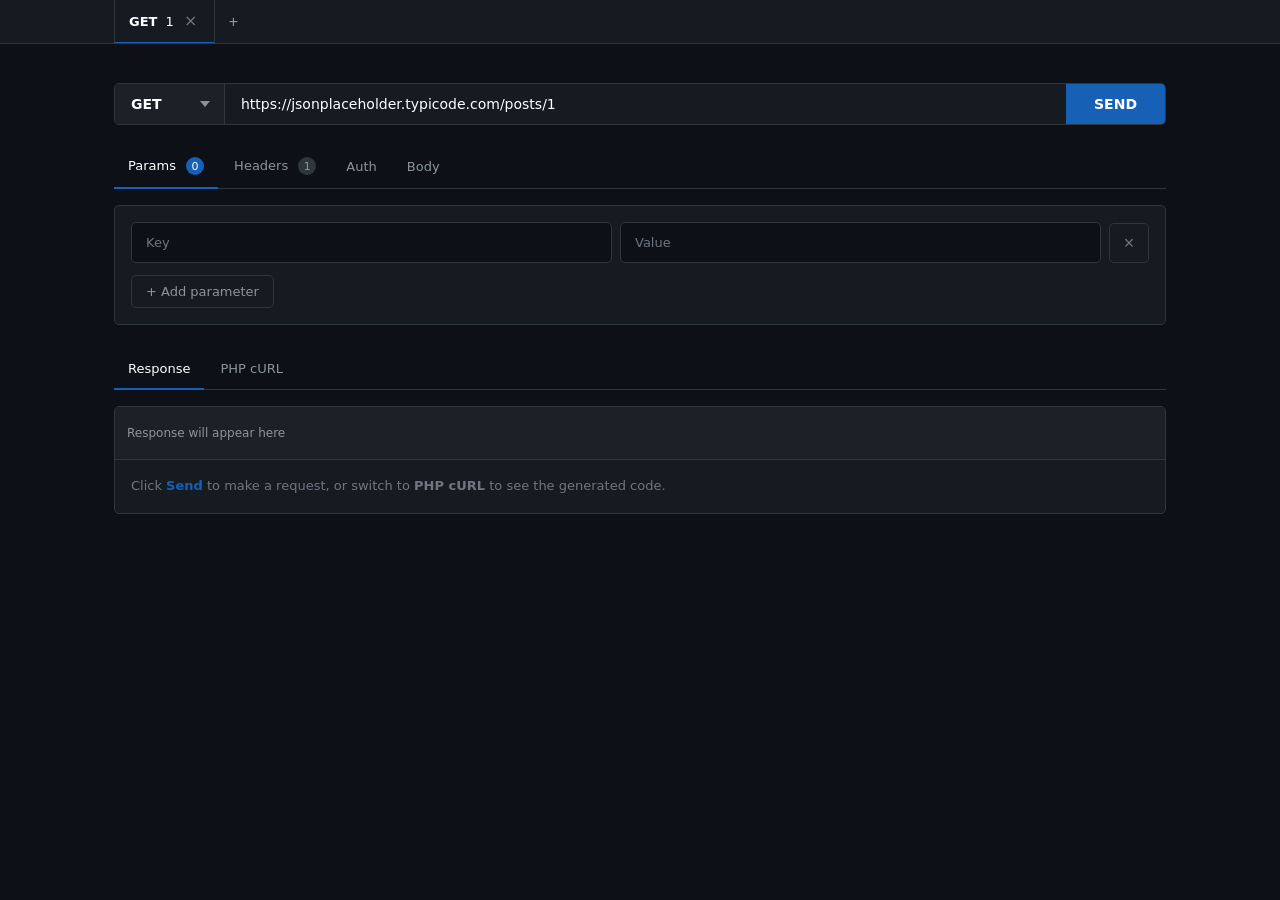
==== index.html @ b5cb9560 "Initial commit" ====
<!DOCTYPE html>
<html lang="en">
<head>
<meta charset="UTF-8" />
<meta name="viewport" content="width=device-width, initial-scale=1.0"/>
<title>REST Client</title>

<!-- PWA: manifest, theme color, favicon -->
<link rel="manifest" href="/manifest.json">
<meta name="theme-color" content="#161B22">
<link rel="icon" href="/icons/icon-192.png">

<style>
  :root {
    --bg: #0d1117;
    --bg-elev: #161b22;
    --bg-elev-2: #1c2128;
    --bg-input: #0d1117;
    --border: #30363d;
    --border-strong: #444c56;
    --text: #ffffff;
    --text-dim: #8b949e;
    --text-faint: #6e7681;
    --accent: #1660b5;
    --accent-hover: #1f7acc;
    --success: #3fb950;
    --success-bg: rgba(63, 185, 80, 0.15);
    --warning: #d29922;
    --warning-bg: rgba(210, 153, 34, 0.15);
    --danger: #f85149;
    --danger-bg: rgba(248, 81, 73, 0.15);
    --get: #3fb950;
    --post: #d29922;
    --put: #1660b5;
    --patch: #a371f7;
    --delete: #f85149;
    --radius: 5px;
    --radius-lg: 5px;
    --vpad: 12px; /* equal top & bottom padding */
    --mono: ui-monospace, "SF Mono", "Cascadia Mono", "Fira Code", Menlo, Consolas, monospace;
    --sans: -apple-system, BlinkMacSystemFont, "Segoe UI", system-ui, sans-serif;
  }

  * { box-sizing: border-box; }
  *:focus, *:focus-visible { outline: none !important; }
  button, input, select, textarea, a { -webkit-tap-highlight-color: transparent; }

  html, body {
    margin: 0;
    padding: 0;
    background: var(--bg);
    color: var(--text);
    font-family: var(--sans);
    font-size: 14px;
    line-height: 1.5;
    min-height: 100vh;
  }

  ::-webkit-scrollbar { width: 10px; height: 10px; }
  ::-webkit-scrollbar-track { background: var(--bg); }
  ::-webkit-scrollbar-thumb { background: var(--border); border-radius: var(--radius); }
  ::-webkit-scrollbar-thumb:hover { background: var(--border-strong); }

  /* Fullscreen tab strip wrapper */
  .req-tabs-bar {
    width: 100%;
    border-bottom: 1px solid var(--border);
    background: #161B22;
  }
  .req-tabs-inner {
    max-width: 1100px;
    margin: 0 auto;
    padding: 0 24px;
  }

  .app {
    max-width: 1100px;
    margin: 0 auto;
    padding: 24px;
  }

  /* Request tab strip */
  .req-tabs {
    display: flex;
    gap: 0;
    overflow-x: auto;
    overflow-y: hidden;
    scrollbar-width: none; /* Firefox: fully hide */
  }
  .req-tabs::-webkit-scrollbar {
    height: 0;
    background: transparent;
  }
  .req-tabs:hover::-webkit-scrollbar { height: 4px; }
  .req-tabs::-webkit-scrollbar-track { background: transparent; }
  .req-tabs::-webkit-scrollbar-thumb {
    background: var(--border);
    border-radius: var(--radius);
  }
  .req-tabs::-webkit-scrollbar-thumb:hover { background: var(--border-strong); }

  .rt-tab {
    display: inline-flex;
    align-items: center;
    gap: 8px;
    background: transparent;
    border: none;
    border-right: 1px solid var(--border);
    color: var(--text-dim);
    padding: var(--vpad) 14px; /* equal vertical padding */
    font-size: 14px;
    font-family: inherit;
    cursor: pointer;
    border-radius: 0;
    white-space: nowrap;
    max-width: 220px;
    flex: 0 0 auto;
    justify-content: center;
    border-bottom: 2px solid transparent;
    margin-bottom: -1px;
  }
  .rt-tab:hover { color: var(--text); background: var(--bg-elev); }
  .rt-tab.active {
    color: var(--text);
    background: var(--bg-elev);
    border-bottom-color: var(--accent);
  }
  .rt-tab.dragging { opacity: 0.4; }
  .rt-tab.drag-over { background: var(--bg-elev-2); }
  .rt-tab .rt-method { font-size: 13px; font-weight: 600; flex: 0 0 auto; color: var(--text); }
  .rt-tab .rt-title { flex: 1; overflow: hidden; text-overflow: ellipsis; text-align: left; font-size: 13px; }
  .rt-tab .rt-close {
    width: 18px; height: 18px; flex: 0 0 18px;
    display: inline-flex; align-items: center; justify-content: center;
    border-radius: var(--radius); color: var(--text-faint); font-size: 16px;
    background: transparent;
    font-family: var(--sans);
    line-height: 1;
    padding: 0;
    transform: none;
  }
  .rt-tab .rt-close:hover { background: var(--border); color: var(--text); }

  button[data-id="1"] {
    border-left: 1px solid var(--border);
   }

  .rt-new {
    background: #161b22; border: none;
    color: var(--text-dim);
    padding: var(--vpad) 14px; /* equal vertical padding */
    font-size: 16px; line-height: 1; cursor: pointer;
    border-radius: 0; flex: 0 0 auto; margin-bottom: -1px;
    position: sticky; right: 0; z-index: 2;
  }
  .rt-new:hover { color: var(--text); background: var(--bg-elev); }

  /* Request bar */
  .req-bar {
    display: flex;
    gap: 0;
    margin-top: 15px;
    margin-bottom: 20px;
    background: var(--bg-elev);
    border: 1px solid var(--border);
    border-radius: var(--radius-lg);
    overflow: hidden;
    align-items: center;
  }
  .req-bar select#method {
    border: none;
    border-right: 1px solid var(--border);
    background: var(--bg-elev-2);
    color: var(--text);
    padding: var(--vpad) 30px var(--vpad) 16px; /* top/right/bottom/left */
    font-size: 14px;
    font-weight: 600;
    font-family: var(--sans);
    cursor: pointer;
    outline: none;
    min-width: 110px;
    border-radius: 0;
    appearance: none;
    -webkit-appearance: none;
    background-image: url("data:image/svg+xml,%3Csvg xmlns='http://www.w3.org/2000/svg' width='10' height='6' viewBox='0 0 10 6'%3E%3Cpath fill='%238b949e' d='M5 6L0 0h10z'/%3E%3C/svg%3E");
    background-repeat: no-repeat;
    background-position: right 14px center;
  }
  .req-bar input#url {
    flex: 1; border: none; background: transparent; color: var(--text);
    padding: var(--vpad) 16px; font-size: 14px; font-family: var(--sans);
    outline: none; height: auto; /* remove fixed height to match padding */
  }
  .req-bar input#url::placeholder { color: var(--text-faint); }
  .req-bar button#send-btn {
    border: none; background: var(--accent); color: #ffffff;
    padding: var(--vpad) 28px; font-size: 14px; font-weight: 600;
    cursor: pointer; height: auto; /* remove fixed height */
    font-family: "Segoe UI", var(--sans);
    display: inline-flex; align-items: center; justify-content: center;
  }
  .req-bar button#send-btn:disabled {
    background: var(--border); color: var(--text-faint); cursor: not-allowed;
  }

  #method.m-GET { color: var(--get); }
  #method.m-POST { color: var(--post); }
  #method.m-PUT { color: var(--put); }
  #method.m-PATCH { color: var(--patch); }
  #method.m-DELETE { color: var(--delete); }

  .tabs {
    display: flex; gap: 2px;
    border-bottom: 1px solid var(--border);
    margin-bottom: 16px;
  }
  .tab {
    background: transparent; border: none; color: var(--text-dim);
    padding: var(--vpad) 14px; font-size: 13px; font-family: inherit;
    cursor: pointer; border-bottom: 2px solid transparent;
    margin-bottom: -1px; position: relative;
  }
  .tab:hover { color: var(--text); }
  .tab.active { color: var(--text); border-bottom-color: var(--accent); font-weight: 500; }
  .tab .badge {
    display: inline-flex; align-items: center; justify-content: center;
    background: var(--border); color: var(--text-dim);
    border-radius: 999px; min-width: 18px; height: 18px;
    padding: 0 5px; font-size: 11px; margin-left: 6px;
    font-weight: 500; box-sizing: border-box;
  }
  .tab.active .badge { background: var(--accent); color: #ffffff; }

  .panel {
    background: var(--bg-elev); border: 1px solid var(--border);
    border-radius: var(--radius-lg); padding: 16px;
  }
  .panel.hidden { display: none; }

  input[type="text"], input[type="password"], select, textarea {
    background: var(--bg-input); border: 1px solid var(--border);
    color: var(--text); padding: 12px 14px; border-radius: var(--radius);
    font-size: 13px; font-family: var(--sans); outline: none;
  }
  input[type="text"]::placeholder, textarea::placeholder { color: var(--text-faint); }

  textarea {
    font-family: var(--sans); font-size: 13px; line-height: 1.6;
    resize: vertical; width: 100%; min-height: 140px;
  }

  select {
    cursor: pointer; appearance: none; -webkit-appearance: none;
    background-image: url("data:image/svg+xml,%3Csvg xmlns='http://www.w3.org/2000/svg' width='10' height='6' viewBox='0 0 10 6'%3E%3Cpath fill='%238b949e' d='M5 6L0 0h10z'/%3E%3C/svg%3E");
    background-repeat: no-repeat; background-position: right 12px center;
    padding-right: 30px;
  }

  .kv-row { display: flex; gap: 8px; margin-bottom: 8px; align-items: center; }
  .kv-row input[type="text"] { flex: 1; font-family: var(--sans); font-size: 13px; }
  .kv-row .remove-btn {
    width: 40px; height: 40px; flex: 0 0 40px; padding: 0;
    background: transparent; border: 1px solid var(--border);
    color: var(--text-faint); border-radius: var(--radius);
    cursor: pointer; font-size: 18px; line-height: 1;
    display: flex; align-items: center; justify-content: center;
  }
  .kv-row .remove-btn:hover { background: var(--danger-bg); color: var(--danger); border-color: var(--danger); }

  .add-row {
    background: transparent; border: 1px solid var(--border);
    color: var(--text-dim); padding: 8px 14px; border-radius: var(--radius);
    font-size: 13px; cursor: pointer; margin-top: 4px; font-family: inherit;
  }

  .field-row { display: flex; gap: 12px; align-items: center; margin-bottom: 0px; }
  .field-row:last-child { margin-bottom: 0; }
  .field-row label { color: var(--text-dim); font-size: 13px; min-width: 80px; flex: 0 0 80px;  margin-bottom: 5px; }
  .field-row select, .field-row input { flex: 1; }

  .auth-fields { margin-top: 12px; }
  .auth-fields:empty { margin-top: 0; }
  .auth-fields input { width: 100%; margin-bottom: 8px; font-family: var(--sans); font-size: 13px; }
  .auth-fields input:last-child { margin-bottom: 0; }

  .output-section { margin-top: 24px; }

  .response-meta {
    display: none; gap: 16px; align-items: center;
    margin-bottom: 0; font-size: 12px; color: var(--text-dim);
    font-family: var(--sans); line-height: 1;
  }
  .response-meta.visible { display: flex; flex-wrap: wrap; }
  .status-pill {
    padding: 4px 10px; border-radius: var(--radius);
    font-weight: 600; font-size: 12px; font-family: var(--sans);
    line-height: 1; display: inline-flex; align-items: center;
  }
  .status-pill.ok { background: var(--success-bg); color: var(--success); }
  .status-pill.warn { background: var(--warning-bg); color: var(--warning); }
  .status-pill.err { background: var(--danger-bg); color: var(--danger); }
  .meta-item { display: inline-flex; gap: 6px; align-items: center; line-height: 1; }
  .meta-item strong { color: var(--text); font-weight: 500; }

  .output-pane {
    background: var(--bg-elev); border: 1px solid var(--border);
    border-radius: var(--radius-lg); overflow: hidden;
  }
  .output-pane.hidden { display: none; }
  .output-toolbar {
    display: flex; justify-content: space-between; align-items: center;
    padding: 0 12px; height: 53px;
    background: var(--bg-elev-2); border-bottom: 1px solid var(--border);
    font-size: 12px; color: var(--text-dim); font-family: var(--sans);
    box-sizing: border-box;
  }
  .copy-btn {
    background: transparent; border: 1px solid var(--border);
    color: var(--text-dim); padding: 4px 12px; border-radius: var(--radius);
    font-size: 12px; cursor: pointer; font-family: inherit;
  }
  .copy-btn:hover { border-color: var(--accent); color: var(--accent); }
  .copy-btn.copied { background: var(--success-bg); color: var(--success); border-color: var(--success); }

  pre.output {
    margin: 0; padding: 16px; font-family: var(--mono);
    font-size: 12.5px; line-height: 1.6;
    max-height: 480px; overflow: auto;
    white-space: pre-wrap; word-break: break-word; color: var(--text);
  }
  pre.output.code { white-space: pre; word-break: normal; }
  pre.output.empty {
    color: var(--text-faint);
    font-style: normal;
    font-family: var(--sans);
    font-size: 13px;
  }

  .tok-tag, .tok-kw { color: #ff7b72; }
  .tok-fn { color: #d2a8ff; }
  .tok-var { color: #ffa657; }
  .tok-str { color: #a5d6ff; }
  .tok-num, .tok-const { color: #79c0ff; }
  .tok-cmt { color: #8b949e; font-style: italic; }
  .tok-punct { color: #c9d1d9; }

  .j-key { color: #79c0ff; }
  .j-str { color: #a5d6ff; }
  .j-num, .j-bool { color: #ff7b72; }
  .j-null { color: #8b949e; }

  @media (max-width: 640px) {
    .app { padding: 16px; }
    .req-tabs-inner { padding: 0 16px; }
    .req-bar { flex-direction: column; }
    .req-bar select#method, .req-bar input#url, .req-bar button#send-btn {
      width: 100%; border-right: none; border-bottom: 1px solid var(--border);
      padding: calc(var(--vpad) - 2px) 16px;
      box-sizing: border-box;
    }
    .req-bar button#send-btn { border-bottom: none; }
    .field-row { flex-direction: column; align-items: stretch; gap: 6px; }
    .field-row label { flex: none; min-width: 0; }
  }
  #body-content,
  #body-form-list {
    margin-top: 12px;
  }
  @media(max-width: 768px) {
    .kv-row {
      display: flex;
      gap: 8px;
      margin-bottom: 8px;
      align-items: flex-end;
      row-direction: column;
      flex-direction: column;
      align-content: flex-end;
      justify-content: space-around;
      input {
        width: 100%;
      }
  }
  }

  /* fixed Install button style */
  #pwa-install-btn {
    position: fixed;
    right: 18px;
    bottom: 18px;
    z-index: 9999;
    background: var(--accent);
    color: #fff;
    border: none;
    padding: 10px 14px;
    border-radius: 8px;
    cursor: pointer;
    display: none;
    font-weight: 600;
    box-shadow: 0 6px 20px rgba(0,0,0,0.35);
  }
  #pwa-install-btn:hover { background: var(--accent-hover); }

  /* show a separator only when running as a PWA / standalone */
@media (display-mode: standalone), (display-mode: fullscreen), (display-mode: minimal-ui) {
  .req-tabs-bar {
    border-top: 1px solid var(--border);
    /* optional: slightly reduce top padding if you want the border to sit tighter */
    /* padding-top: 23px;  (24px original) */
  }
}

/* fallback for iOS standalone (set by JS below) */
body.is-standalone .req-tabs-bar {
  border-top: 1px solid var(--border);
}
</style>
</head>
<body>

<!-- Fullscreen tab strip -->
<div class="req-tabs-bar">
  <div class="req-tabs-inner">
    <div class="req-tabs" id="req-tab-strip">
      <button class="rt-new" id="rt-new" type="button" title="New tab">+</button>
    </div>
  </div>
</div>

<!-- PWA install button -->
<button id="pwa-install-btn" aria-hidden="true">Install</button>

<div class="app">

  <!-- Request bar -->
  <div class="req-bar">
    <select id="method" class="m-GET">
      <option value="GET">GET</option>
      <option value="POST">POST</option>
      <option value="PUT">PUT</option>
      <option value="PATCH">PATCH</option>
      <option value="DELETE">DELETE</option>
    </select>
    <input type="text" id="url" placeholder="https://api.example.com/endpoint" value="https://jsonplaceholder.typicode.com/posts/1" spellcheck="false" autocomplete="off" />
    <button id="send-btn">SEND</button>
  </div>

  <!-- Request tabs -->
  <div class="tabs" id="req-tabs">
    <button class="tab active" data-tab="params">Params <span class="badge" id="badge-params">0</span></button>
    <button class="tab" data-tab="headers">Headers <span class="badge" id="badge-headers">1</span></button>
    <button class="tab" data-tab="auth">Auth</button>
    <button class="tab" data-tab="body">Body</button>
  </div>

  <div class="panel" id="panel-params">
    <div id="params-list"></div>
    <button class="add-row" data-target="params">+ Add parameter</button>
  </div>

  <div class="panel hidden" id="panel-headers">
    <div id="headers-list"></div>
    <button class="add-row" data-target="headers">+ Add header</button>
  </div>

  <div class="panel hidden" id="panel-auth">
    <div class="field-row">
      <label>Type</label>
      <select id="auth-type">
        <option value="none">No auth</option>
        <option value="bearer">Bearer Token</option>
        <option value="basic">Basic Auth</option>
        <option value="apikey">API Key (Header)</option>
      </select>
    </div>
    <div class="auth-fields" id="auth-fields"></div>
  </div>

  <div class="panel hidden" id="panel-body">
    <div class="field-row">
      <label>Type</label>
      <select id="body-type">
        <option value="none">No body</option>
        <option value="json">JSON</option>
        <option value="form">x-www-form-urlencoded</option>
        <option value="raw">Raw text</option>
      </select>
    </div>
    <div id="body-form" style="display: none;">
      <div id="body-form-list"></div>
      <button class="add-row" data-target="body-form" type="button">+ Add field</button>
    </div>
    <textarea id="body-content" placeholder='{"key": "value"}' style="display: none;" spellcheck="false"></textarea>
  </div>

  <div class="output-section">
    <div class="tabs" id="out-tabs">
      <button class="tab active" data-out="response">Response</button>
      <button class="tab" data-out="code">PHP cURL</button>
    </div>

    <div class="output-pane" id="out-response">
      <div class="output-toolbar">
        <div class="response-meta" id="response-meta">
          <span class="status-pill" id="status-pill">—</span>
          <span class="meta-item">Time: <strong id="response-time">—</strong></span>
          <span class="meta-item">Size: <strong id="response-size">—</strong></span>
        </div>
        <span id="response-empty-label">Response will appear here</span>
      </div>
      <pre class="output empty" id="response-body">Click <strong style="color:var(--accent)">Send</strong> to make a request, or switch to <strong>PHP cURL</strong> to see the generated code.</pre>
    </div>

    <div class="output-pane hidden" id="out-code">
      <div class="output-toolbar">
        <span>Generated PHP cURL</span>
        <button class="copy-btn" id="copy-btn">Copy</button>
      </div>
      <pre class="output code" id="code-output"></pre>
    </div>
  </div>
</div>

<script>
(function() {
  const STORAGE_KEY = 'restclient_v1';
  const SAVE_DEBOUNCE_MS = 300;
  let saveTimer = null;

  const $ = (id) => document.getElementById(id);

  // --- persistence helpers ---
  function saveState() {
    try {
      const payload = {
        tabs: tabs.map(t => ({ id: t.id, state: t.state })),
        activeTabId: activeTabId,
        nextTabId: nextTabId,
        outTab: document.querySelector('#out-tabs .tab.active')?.dataset.out || 'response',
        savedAt: Date.now()
      };
      localStorage.setItem(STORAGE_KEY, JSON.stringify(payload));
    } catch (e) {
      console.warn('saveState failed', e);
    }
  }
  function scheduleSave() {
    clearTimeout(saveTimer);
    saveTimer = setTimeout(saveState, SAVE_DEBOUNCE_MS);
  }
  function loadState() {
    try {
      const raw = localStorage.getItem(STORAGE_KEY);
      if (!raw) return false;
      const p = JSON.parse(raw);
      if (!p || !Array.isArray(p.tabs) || p.tabs.length === 0) return false;
      tabs = p.tabs.map(t => ({ id: t.id, state: { ...makeDefaultState(), ...(t.state || {}) } }));
      if (p.nextTabId && Number.isFinite(p.nextTabId)) nextTabId = p.nextTabId;
      else nextTabId = (Math.max(...tabs.map(t => t.id)) || 0) + 1;
      activeTabId = p.activeTabId && tabs.some(t => t.id === p.activeTabId) ? p.activeTabId : tabs[0].id;
      renderTabStrip();
      const active = tabs.find(t => t.id === activeTabId);
      if (active) {
        loadFormFromState(active.state);
        renderResponse(active.state.response);
      }
      const out = p.outTab || 'response';
      document.querySelectorAll('#out-tabs .tab').forEach(b => b.classList.toggle('active', b.dataset.out === out));
      $('out-response').classList.toggle('hidden', out !== 'response');
      $('out-code').classList.toggle('hidden', out !== 'code');
      updateCode();
      return true;
    } catch (e) {
      console.warn('loadState failed', e);
      return false;
    }
  }

  // --- existing UI logic ---
  document.querySelectorAll('#req-tabs .tab').forEach(btn => {
    btn.addEventListener('click', () => {
      document.querySelectorAll('#req-tabs .tab').forEach(b => b.classList.remove('active'));
      document.querySelectorAll('#panel-params, #panel-headers, #panel-auth, #panel-body').forEach(p => p.classList.add('hidden'));
      btn.classList.add('active');
      $('panel-' + btn.dataset.tab).classList.remove('hidden');
      scheduleSave();
    });
  });

  document.querySelectorAll('#out-tabs .tab').forEach(btn => {
    btn.addEventListener('click', () => {
      document.querySelectorAll('#out-tabs .tab').forEach(b => b.classList.remove('active'));
      btn.classList.add('active');
      $('out-response').classList.toggle('hidden', btn.dataset.out !== 'response');
      $('out-code').classList.toggle('hidden', btn.dataset.out !== 'code');
      if (btn.dataset.out === 'code') updateCode();
      scheduleSave();
    });
  });

  const methodSel = $('method');
  function updateMethodColor() { methodSel.className = 'm-' + methodSel.value; }
  methodSel.addEventListener('change', () => { updateMethodColor(); updateCode(); scheduleSave(); });
  updateMethodColor();

  function escapeAttr(s) {
    return String(s).replace(/&/g, '&').replace(/"/g, '"').replace(/</g, '<');
  }

  function makeRow(target, key = '', value = '') {
    const row = document.createElement('div');
    row.className = 'kv-row';
    row.innerHTML = `
      <input type="text" placeholder="Key" value="${escapeAttr(key)}" autocomplete="off" spellcheck="false" />
      <input type="text" placeholder="Value" value="${escapeAttr(value)}" autocomplete="off" spellcheck="false" />
      <button class="remove-btn" title="Remove" type="button">×</button>
    `;
    row.querySelector('.remove-btn').addEventListener('click', () => {
      row.remove(); updateBadges(); updateCode(); scheduleSave();
    });
    row.querySelectorAll('input').forEach(i => i.addEventListener('input', () => {
      updateBadges(); updateCode(); scheduleSave();
    }));
    return row;
  }

  document.querySelectorAll('.add-row').forEach(btn => {
    btn.addEventListener('click', () => {
      const target = btn.dataset.target;
      $(target + '-list').appendChild(makeRow(target));
      updateBadges();
      updateCode();
      scheduleSave();
    });
  });

  function countFilled(target) {
    let n = 0;
    document.querySelectorAll(`#${target}-list .kv-row`).forEach(row => {
      if (row.querySelectorAll('input')[0].value.trim()) n++;
    });
    return n;
  }
  function updateBadges() {
    $('badge-params').textContent = countFilled('params');
    $('badge-headers').textContent = countFilled('headers');
  }

  function renderAuthFields() {
    const type = $('auth-type').value;
    const wrap = $('auth-fields');
    wrap.innerHTML = '';
    if (type === 'bearer') {
      wrap.innerHTML = `<input type="text" id="auth-token" placeholder="Token" autocomplete="off" spellcheck="false" />`;
    } else if (type === 'basic') {
      wrap.innerHTML = `
        <input type="text" id="auth-user" placeholder="Username" autocomplete="off" spellcheck="false" />
        <input type="password" id="auth-pass" placeholder="Password" autocomplete="off" />`;
    } else if (type === 'apikey') {
      wrap.innerHTML = `
        <input type="text" id="auth-key-name" placeholder="Header name (e.g. X-API-Key)" autocomplete="off" spellcheck="false" />
        <input type="text" id="auth-key-val" placeholder="Key value" autocomplete="off" spellcheck="false" />`;
    }
    wrap.querySelectorAll('input').forEach(i => {
      i.addEventListener('input', () => { updateCode(); scheduleSave(); });
    });
  }
  $('auth-type').addEventListener('change', () => { renderAuthFields(); updateCode(); scheduleSave(); });

  function renderBody() {
    const type = $('body-type').value;
    const ta = $('body-content');
    const formWrap = $('body-form');
    if (type === 'form') {
      ta.style.display = 'none'; formWrap.style.display = 'block';
      if (!$('body-form-list').children.length) $('body-form-list').appendChild(makeRow('body-form'));
    } else if (type === 'none') {
      ta.style.display = 'none'; formWrap.style.display = 'none';
    } else {
      ta.style.display = 'block'; formWrap.style.display = 'none';
      if (type === 'json') ta.placeholder = '{\n  "key": "value"\n}';
      else if (type === 'raw') ta.placeholder = 'Raw text body';
    }
    scheduleSave();
  }
  $('body-type').addEventListener('change', () => { renderBody(); updateCode(); });
  $('body-content').addEventListener('input', () => { updateCode(); scheduleSave(); });
  $('url').addEventListener('input', () => { updateCode(); scheduleSave(); });

  function collectKV(target) {
    const out = [];
    document.querySelectorAll(`#${target}-list .kv-row`).forEach(row => {
      const inputs = row.querySelectorAll('input');
      const k = inputs[0].value.trim();
      const v = inputs[1].value;
      if (k) out.push([k, v]);
    });
    return out;
  }

  function buildConfig() {
    const bodyType = $('body-type').value;
    let bodyContent = '';
    if (bodyType === 'form') {
      bodyContent = collectKV('body-form').map(([k, v]) => encodeURIComponent(k) + '=' + encodeURIComponent(v)).join('&');
    } else {
      bodyContent = $('body-content').value;
    }
    const cfg = {
      method: $('method').value,
      url: $('url').value.trim(),
      params: collectKV('params'),
      headers: collectKV('headers'),
      auth: { type: $('auth-type').value },
      body: { type: bodyType, content: bodyContent }
    };
    const t = cfg.auth.type;
    const at = $('auth-token'), au = $('auth-user'), ap = $('auth-pass'),
          akn = $('auth-key-name'), akv = $('auth-key-val');
    if (t === 'bearer') cfg.auth.token = at ? at.value : '';
    else if (t === 'basic') { cfg.auth.user = au ? au.value : ''; cfg.auth.pass = ap ? ap.value : ''; }
    else if (t === 'apikey') { cfg.auth.keyName = akn ? akn.value : ''; cfg.auth.keyVal = akv ? akv.value : ''; }
    return cfg;
  }

  function buildFinalUrl(cfg) {
    if (!cfg.url) return '';
    if (!cfg.params.length) return cfg.url;
    const qs = cfg.params.map(([k, v]) => encodeURIComponent(k) + '=' + encodeURIComponent(v)).join('&');
    return cfg.url + (cfg.url.includes('?') ? '&' : '?') + qs;
  }

  function effectiveHeaders(cfg) {
    const headers = cfg.headers.slice();
    if (cfg.auth.type === 'bearer' && cfg.auth.token) headers.push(['Authorization', 'Bearer ' + cfg.auth.token]);
    else if (cfg.auth.type === 'apikey' && cfg.auth.keyName) headers.push([cfg.auth.keyName, cfg.auth.keyVal]);
    const hasCT = headers.some(h => h[0].toLowerCase() === 'content-type');
    if (!hasCT && cfg.body.content) {
      if (cfg.body.type === 'json') headers.push(['Content-Type', 'application/json']);
      else if (cfg.body.type === 'form') headers.push(['Content-Type', 'application/x-www-form-urlencoded']);
    }
    return headers;
  }

  function phpEscape(s) { return String(s).replace(/\\/g, '\\\\').replace(/'/g, "\\'"); }

  function generatePHP(cfg) {
    const url = buildFinalUrl(cfg) || 'https://api.example.com/endpoint';
    const headers = effectiveHeaders(cfg);
    const lines = [];
    lines.push('$curl = curl_init();');
    lines.push('curl_setopt_array($curl, [');
    lines.push(`    CURLOPT_URL => '${phpEscape(url)}',`);
    lines.push('    CURLOPT_RETURNTRANSFER => true,');
    lines.push('    CURLOPT_TIMEOUT => 30,');
    if (cfg.method !== 'GET') lines.push(`    CURLOPT_CUSTOMREQUEST => '${cfg.method}',`);
    if (cfg.body.type !== 'none' && cfg.body.content) lines.push(`    CURLOPT_POSTFIELDS => '${phpEscape(cfg.body.content)}',`);
    if (headers.length) {
      lines.push('    CURLOPT_HTTPHEADER => [');
      headers.forEach(([k, v]) => lines.push(`        '${phpEscape(k)}: ${phpEscape(v)}',`));
      lines.push('    ],');
    }
    if (cfg.auth.type === 'basic' && cfg.auth.user) {
      lines.push(`    CURLOPT_USERPWD => '${phpEscape(cfg.auth.user)}:${phpEscape(cfg.auth.pass)}',`);
      lines.push('    CURLOPT_HTTPAUTH => CURLAUTH_BASIC,');
    }
    lines.push(']);');
    lines.push('$response = curl_exec($curl);');
    lines.push('$response = json_decode($response);');
    lines.push('curl_close($curl);');
    return lines.join('\n');
  }

  function escapeHtml(s) { return s.replace(/&/g, '&').replace(/</g, '<').replace(/>/g, '>'); }

  function highlightPHP(code) {
    const KEYWORDS = new Set(['if', 'else', 'echo', 'true', 'false', 'null', 'return', 'new']);
    let out = '', i = 0; const n = code.length;
    while (i < n) {
      const c = code[i];
      if (c === "'") {
        let j = i + 1;
        while (j < n) { if (code[j] === '\\' && j + 1 < n) { j += 2; continue; } if (code[j] === "'") { j++; break; } j++; }
        out += '<span class="tok-str">' + escapeHtml(code.slice(i, j)) + '</span>'; i = j; continue;
      }
      if (c === '"') {
        let j = i + 1;
        while (j < n) { if (code[j] === '\\' && j + 1 < n) { j += 2; continue; } if (code[j] === '"') { j++; break; } j++; }
        out += '<span class="tok-str">' + escapeHtml(code.slice(i, j)) + '</span>'; i = j; continue;
      }
      if (c === '$' && /[a-zA-Z_]/.test(code[i + 1] || '')) {
        let j = i + 1;
        while (j < n && /[a-zA-Z0-9_]/.test(code[j])) j++;
        out += '<span class="tok-var">' + escapeHtml(code.slice(i, j)) + '</span>'; i = j; continue;
      }
      if (/[a-zA-Z_]/.test(c)) {
        let j = i;
        while (j < n && /[a-zA-Z0-9_]/.test(code[j])) j++;
        const word = code.slice(i, j);
        let cls = null;
        if (KEYWORDS.has(word)) cls = 'tok-kw';
        else if (/^[A-Z][A-Z0-9_]+$/.test(word)) cls = 'tok-const';
        else { let k = j; while (k < n && code[k] === ' ') k++; if (code[k] === '(') cls = 'tok-fn'; }
        out += cls ? ('<span class="' + cls + '">' + escapeHtml(word) + '</span>') : escapeHtml(word);
        i = j; continue;
      }
      if (/[0-9]/.test(c)) {
        let j = i;
        while (j < n && /[0-9.]/.test(code[j])) j++;
        out += '<span class="tok-num">' + escapeHtml(code.slice(i, j)) + '</span>'; i = j; continue;
      }
      out += escapeHtml(c); i++;
    }
    return out;
  }

  function updateCode() {
    const code = generatePHP(buildConfig());
    $('code-output').innerHTML = highlightPHP(code);
    $('code-output').dataset.raw = code;
    refreshActiveTabLabel();
    scheduleSave();
  }

  let tabs = [];
  let activeTabId = null;
  let nextTabId = 1;

  function makeDefaultState() {
    return {
      method: 'GET', url: 'https://jsonplaceholder.typicode.com/posts/1',
      params: [], headers: [['Content-Type', 'application/json']],
      authType: 'none', authToken: '', authUser: '', authPass: '',
      authKeyName: '', authKeyVal: '',
      bodyType: 'none', bodyContent: '', bodyForm: [], response: null
    };
  }

  function serializeForm() {
    return {
      method: $('method').value, url: $('url').value,
      params: collectKV('params'), headers: collectKV('headers'),
      authType: $('auth-type').value,
      authToken: ($('auth-token') || {}).value || '',
      authUser: ($('auth-user') || {}).value || '',
      authPass: ($('auth-pass') || {}).value || '',
      authKeyName: ($('auth-key-name') || {}).value || '',
      authKeyVal: ($('auth-key-val') || {}).value || '',
      bodyType: $('body-type').value,
      bodyContent: $('body-content').value,
      bodyForm: collectKV('body-form')
    };
  }

  function loadFormFromState(s) {
    $('method').value = s.method; updateMethodColor();
    $('url').value = s.url;
    $('params-list').innerHTML = '';
    if (s.params && s.params.length) s.params.forEach(([k, v]) => $('params-list').appendChild(makeRow('params', k, v)));
    else $('params-list').appendChild(makeRow('params'));
    $('headers-list').innerHTML = '';
    if (s.headers && s.headers.length) s.headers.forEach(([k, v]) => $('headers-list').appendChild(makeRow('headers', k, v)));
    else $('headers-list').appendChild(makeRow('headers'));
    $('auth-type').value = s.authType; renderAuthFields();
    if (s.authType === 'bearer' && $('auth-token')) $('auth-token').value = s.authToken;
    else if (s.authType === 'basic') {
      if ($('auth-user')) $('auth-user').value = s.authUser;
      if ($('auth-pass')) $('auth-pass').value = s.authPass;
    } else if (s.authType === 'apikey') {
      if ($('auth-key-name')) $('auth-key-name').value = s.authKeyName;
      if ($('auth-key-val')) $('auth-key-val').value = s.authKeyVal;
    }
    $('body-type').value = s.bodyType;
    $('body-content').value = s.bodyContent;
    $('body-form-list').innerHTML = '';
    if (s.bodyForm && s.bodyForm.length) s.bodyForm.forEach(([k, v]) => $('body-form-list').appendChild(makeRow('body-form', k, v)));
    renderBody();
    updateBadges(); updateCode();
  }

  function tabLabel(state) {
    if (!state.url) return 'Untitled';
    try {
      const u = new URL(state.url);
      const path = u.pathname.split('/').filter(Boolean).pop() || u.hostname;
      return path;
    } catch (e) {
      const parts = state.url.split(/[/?#]/).filter(Boolean);
      return parts[parts.length - 1] || state.url.slice(0, 24) || 'Untitled';
    }
  }

  function renderTabStrip() {
    const strip = $('req-tab-strip');
    Array.from(strip.querySelectorAll('.rt-tab')).forEach(el => el.remove());
    const newBtn = $('rt-new');
    tabs.forEach(tab => {
      const btn = document.createElement('button');
      btn.className = 'rt-tab' + (tab.id === activeTabId ? ' active' : '');
      btn.dataset.id = tab.id;
      btn.type = 'button';
      btn.innerHTML = `
        <span class="rt-method m-${tab.state.method}">${tab.state.method}</span>
        <span class="rt-title"></span>
        <span class="rt-close" title="Close">×</span>
      `;
      btn.querySelector('.rt-title').textContent = tabLabel(tab.state);
      btn.draggable = true;
      btn.addEventListener('dragstart', (e) => {
        e.dataTransfer.effectAllowed = 'move';
        e.dataTransfer.setData('text/plain', String(tab.id));
        btn.classList.add('dragging');
      });
      btn.addEventListener('dragend', () => {
        btn.classList.remove('dragging');
        document.querySelectorAll('.rt-tab.drag-over').forEach(el => el.classList.remove('drag-over'));
        scheduleSave();
      });
      btn.addEventListener('dragover', (e) => {
        e.preventDefault();
        e.dataTransfer.dropEffect = 'move';
        btn.classList.add('drag-over');
      });
      btn.addEventListener('dragleave', () => btn.classList.remove('drag-over'));
      btn.addEventListener('drop', (e) => {
        e.preventDefault();
        btn.classList.remove('drag-over');
        const fromId = parseInt(e.dataTransfer.getData('text/plain'), 10);
        const toId = tab.id;
        if (fromId === toId) return;
        const fromIdx = tabs.findIndex(t => t.id === fromId);
        const toIdx = tabs.findIndex(t => t.id === toId);
        if (fromIdx === -1 || toIdx === -1) return;
        const [moved] = tabs.splice(fromIdx, 1);
        tabs.splice(toIdx, 0, moved);
        renderTabStrip();
        scheduleSave();
      });

      // Click handler: close when close target clicked, otherwise activate.
      btn.addEventListener('click', (e) => {
        const closeTarget = e.target.closest('.rt-close');
        if (closeTarget) {
          closeTab(tab.id);
          scheduleSave();
          return;
        }
        switchToTab(tab.id);
        scheduleSave();
      });

      strip.insertBefore(btn, newBtn);
    });
    scheduleSave();
  }

  function refreshActiveTabLabel() {
    const tab = tabs.find(t => t.id === activeTabId);
    if (!tab) return;
    tab.state.method = $('method').value;
    tab.state.url = $('url').value;
    const btn = document.querySelector(`.rt-tab[data-id="${tab.id}"]`);
    if (btn) {
      const m = btn.querySelector('.rt-method');
      m.className = 'rt-method m-' + tab.state.method;
      m.textContent = tab.state.method;
      btn.querySelector('.rt-title').textContent = tabLabel(tab.state);
    }
    scheduleSave();
  }

  function newTab(state) {
    if (activeTabId !== null) {
      const cur = tabs.find(t => t.id === activeTabId);
      if (cur) cur.state = { ...serializeForm(), response: cur.state.response };
    }
    const id = nextTabId++;
    tabs.push({ id, state: state || makeDefaultState() });
    activeTabId = id;
    const newState = tabs[tabs.length - 1].state;
    loadFormFromState(newState);
    renderResponse(newState.response);
    renderTabStrip();
    scheduleSave();
  }

  function switchToTab(id) {
    if (id === activeTabId) return;
    const cur = tabs.find(t => t.id === activeTabId);
    if (cur) cur.state = { ...serializeForm(), response: cur.state.response };
    const next = tabs.find(t => t.id === id);
    if (!next) return;
    activeTabId = id;
    loadFormFromState(next.state);
    renderResponse(next.state.response);
    renderTabStrip();
    scheduleSave();
  }

  function closeTab(id) {
    const idx = tabs.findIndex(t => t.id === id);
    if (idx === -1) return;
    tabs.splice(idx, 1);
    if (activeTabId === id) {
      if (tabs.length === 0) { newTab(); return; }
      const newActive = tabs[Math.max(0, idx - 1)];
      activeTabId = newActive.id;
      loadFormFromState(newActive.state);
      renderResponse(newActive.state.response);
    }
    renderTabStrip();
    scheduleSave();
  }

  $('rt-new').addEventListener('click', () => { newTab(); });

  // Convert vertical wheel scroll to horizontal scroll on the tab strip
  $('req-tab-strip').addEventListener('wheel', (e) => {
    if (e.deltaY === 0) return;
    e.preventDefault();
    $('req-tab-strip').scrollLeft += e.deltaY;
  }, { passive: false });

  // initialize tabs from storage (if available), otherwise create default
  (function initTabs() {
    const ok = loadState();
    if (!ok) {
      // no saved state — create a default tab
      tabs = [];
      activeTabId = null;
      nextTabId = 1;
      newTab();
    }
  })();

  $('copy-btn').addEventListener('click', () => {
    const text = $('code-output').dataset.raw || $('code-output').textContent;
    navigator.clipboard.writeText(text).then(() => {
      const btn = $('copy-btn');
      btn.textContent = '✓ Copied'; btn.classList.add('copied');
      setTimeout(() => { btn.textContent = 'Copy'; btn.classList.remove('copied'); }, 1500);
    });
  });

  function highlightJSON(json) {
    json = json.replace(/&/g, '&').replace(/</g, '<').replace(/>/g, '>');
    return json.replace(
      /("(\\u[a-fA-F0-9]{4}|\\[^u]|[^\\"])*"(\s*:)?|\b(true|false|null)\b|-?\d+(?:\.\d*)?(?:[eE][+\-]?\d+)?)/g,
      (match) => {
        let cls = 'j-num';
        if (/^"/.test(match)) cls = /:$/.test(match) ? 'j-key' : 'j-str';
        else if (/true|false/.test(match)) cls = 'j-bool';
        else if (/null/.test(match)) cls = 'j-null';
        return '<span class="' + cls + '">' + match + '</span>';
      }
    );
  }

  function renderResponse(r) {
    const meta = $('response-meta'); const bodyEl = $('response-body');
    const emptyLabel = $('response-empty-label'); const pill = $('status-pill');
    if (!r) {
      meta.classList.remove('visible');
      emptyLabel.style.display = 'inline';
      bodyEl.classList.add('empty'); bodyEl.style.color = '';
      bodyEl.innerHTML = 'Click <strong style="color:var(--accent)">Send</strong> to make a request, or switch to <strong>PHP cURL</strong> to see the generated code.';
      return;
    }
    if (r.isError) {
      meta.classList.remove('visible'); emptyLabel.style.display = 'none';
      bodyEl.classList.remove('empty'); bodyEl.style.color = 'var(--danger)';
      bodyEl.textContent = r.body; return;
    }
    pill.textContent = r.status + ' ' + (r.statusText || '');
    pill.className = 'status-pill';
    if (r.status >= 200 && r.status < 300) pill.classList.add('ok');
    else if (r.status >= 400) pill.classList.add('err');
    else pill.classList.add('warn');
    $('response-time').textContent = r.time + ' ms';
    $('response-size').textContent = r.size < 1024 ? r.size + ' B' : (r.size / 1024).toFixed(1) + ' KB';
    meta.classList.add('visible'); emptyLabel.style.display = 'none';
    bodyEl.classList.remove('empty'); bodyEl.style.color = '';
    if (r.isJson) bodyEl.innerHTML = highlightJSON(r.body);
    else bodyEl.textContent = r.body || '(empty body)';
    scheduleSave();
  }

  $('send-btn').addEventListener('click', async () => {
    const cfg = buildConfig();
    if (!cfg.url) { $('response-body').textContent = 'Please enter a URL.'; return; }
    const finalUrl = buildFinalUrl(cfg);
    const headers = {};
    effectiveHeaders(cfg).forEach(([k, v]) => headers[k] = v);
    if (cfg.auth.type === 'basic' && cfg.auth.user) {
      headers['Authorization'] = 'Basic ' + btoa(cfg.auth.user + ':' + cfg.auth.pass);
    }
    const init = { method: cfg.method, headers };
    if (cfg.method !== 'GET' && cfg.method !== 'HEAD' && cfg.body.type !== 'none' && cfg.body.content) {
      init.body = cfg.body.content;
    }
    document.querySelector('#out-tabs .tab[data-out="response"]').click();
    const bodyEl = $('response-body'); const meta = $('response-meta');
    const emptyLabel = $('response-empty-label'); const sendBtn = $('send-btn');
    const requestingTabId = activeTabId;
    sendBtn.disabled = true; sendBtn.textContent = 'Sending…';
    bodyEl.textContent = 'Sending request…'; bodyEl.classList.add('empty');
    bodyEl.style.color = ''; meta.classList.remove('visible');
    emptyLabel.style.display = 'inline';
    const start = performance.now();
    let responseData = null;
    try {
      const res = await fetch(finalUrl, init);
      const elapsed = Math.round(performance.now() - start);
      const text = await res.text();
      const sizeBytes = new Blob([text]).size;
      let isJson = false; let pretty = text;
      try { const parsed = JSON.parse(text); pretty = JSON.stringify(parsed, null, 2); isJson = true; } catch (e) {}
      responseData = { status: res.status, statusText: res.statusText || '', time: elapsed, size: sizeBytes, body: pretty, isJson, isError: false };
    } catch (err) {
      responseData = { isError: true, body: 'Request failed: ' + err.message + '\n\nNote: browser CORS may block requests that work fine from PHP. The generated PHP cURL code will work server-side regardless.' };
    } finally {
      sendBtn.disabled = false; sendBtn.textContent = 'Send';
    }
    const reqTab = tabs.find(t => t.id === requestingTabId);
    if (reqTab) reqTab.state.response = responseData;
    if (activeTabId === requestingTabId) renderResponse(responseData);
    scheduleSave();
  });

  $('url').addEventListener('keydown', (e) => {
    if (e.key === 'Enter') { e.preventDefault(); $('send-btn').click(); }
  });

  // --- tab state management on page unload / preserve ---
  window.addEventListener('beforeunload', saveState);

  // expose small helpers for debugging (optional)
  window.__restClient = {
    clearSaved() { localStorage.removeItem(STORAGE_KEY); console.log('saved state removed'); }
  };
})();
</script>

<!-- PWA: Service Worker registration + install prompt handling -->
<script>
  // Register the service worker
  if ('serviceWorker' in navigator) {
    navigator.serviceWorker.register('/sw.js').then(reg => {
      console.log('Service Worker registered:', reg);
    }).catch(err => {
      console.warn('Service Worker registration failed:', err);
    });
  }

  // Manage the installation prompt
  let deferredPrompt = null;
  const installBtn = document.getElementById('pwa-install-btn');

  window.addEventListener('beforeinstallprompt', (e) => {
    // Prevent automatic prompt
    e.preventDefault();
    deferredPrompt = e;
    // show custom install button
    installBtn.style.display = 'inline-flex';
    installBtn.setAttribute('aria-hidden', 'false');
  });

  installBtn.addEventListener('click', async () => {
    installBtn.style.display = 'none';
    if (!deferredPrompt) return;
    deferredPrompt.prompt();
    const choice = await deferredPrompt.userChoice;
    console.log('User install choice:', choice);
    deferredPrompt = null;
  });

  // Hide install button if app is already installed
  window.addEventListener('appinstalled', () => {
    console.log('PWA installed');
    installBtn.style.display = 'none';
  });

  // Optional: show a small helper when offline
  window.addEventListener('offline', () => {
    console.log('You are offline');
  });

  // detect standalone/installed mode and add body class for iOS fallback
(function markStandalone() {
  function update() {
    const isStandalone = window.matchMedia('(display-mode: standalone)').matches
                          || window.matchMedia('(display-mode: fullscreen)').matches
                          || window.navigator.standalone === true;
    if (isStandalone) document.body.classList.add('is-standalone');
    else document.body.classList.remove('is-standalone');
  }
  update();
  // listen for changes (some browsers fire change events)
  try {
    window.matchMedia('(display-mode: standalone)').addEventListener('change', update);
  } catch (e) {
    // older browsers
    window.matchMedia('(display-mode: standalone)').addListener(update);
  }
})();

</script>

</body>
</html>
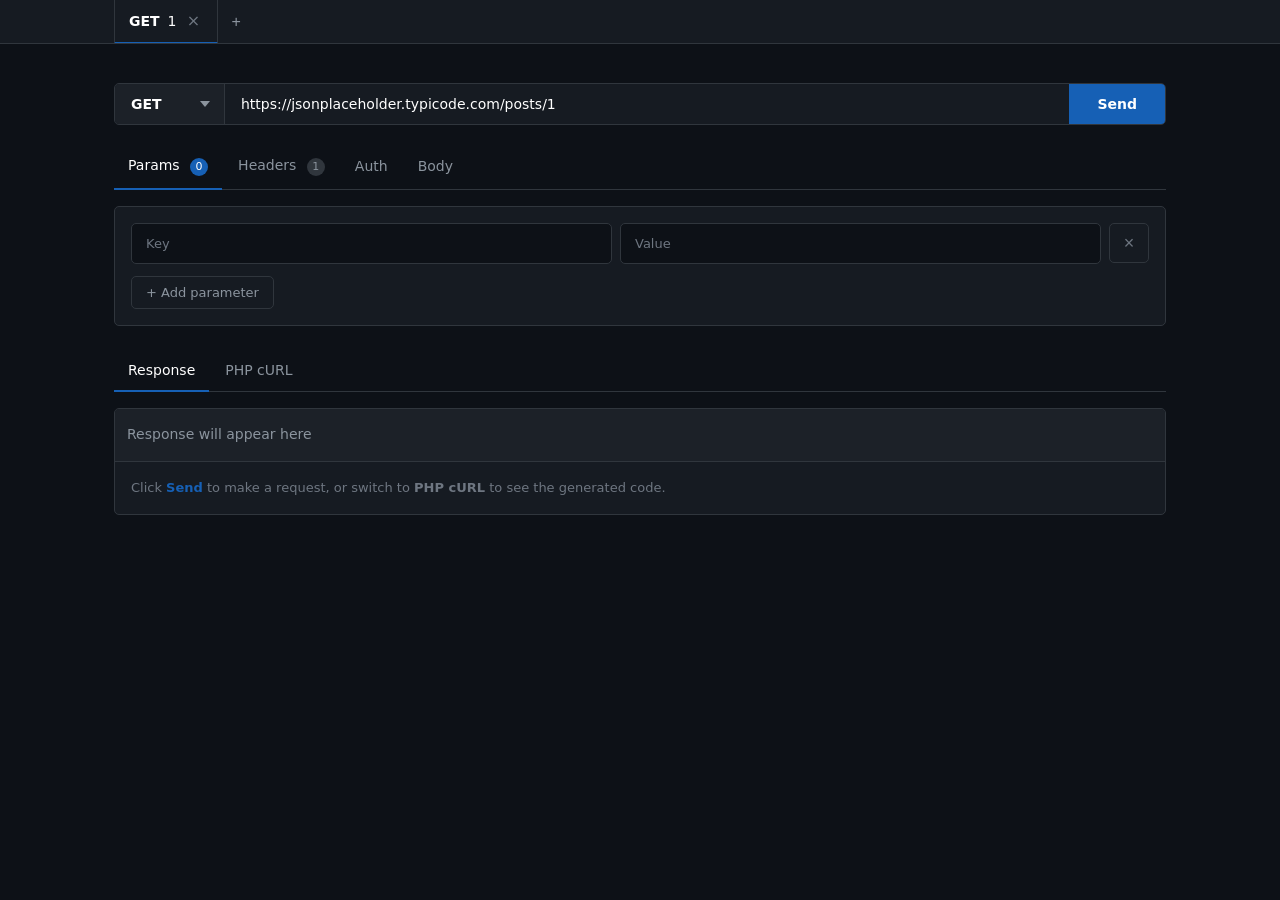
==== commit 2fac438d: "Corrected font sizes" ====
--- a/index.html
+++ b/index.html
@@ -127,8 +127,8 @@
   }
   .rt-tab.dragging { opacity: 0.4; }
   .rt-tab.drag-over { background: var(--bg-elev-2); }
-  .rt-tab .rt-method { font-size: 13px; font-weight: 600; flex: 0 0 auto; color: var(--text); }
-  .rt-tab .rt-title { flex: 1; overflow: hidden; text-overflow: ellipsis; text-align: left; font-size: 13px; }
+  .rt-tab .rt-method { font-size: 14px; font-weight: 600; flex: 0 0 auto; color: var(--text); }
+  .rt-tab .rt-title { flex: 1; overflow: hidden; text-overflow: ellipsis; text-align: left; font-size: 14px; }
   .rt-tab .rt-close {
     width: 18px; height: 18px; flex: 0 0 18px;
     display: inline-flex; align-items: center; justify-content: center;
@@ -216,7 +216,7 @@
   }
   .tab {
     background: transparent; border: none; color: var(--text-dim);
-    padding: var(--vpad) 14px; font-size: 13px; font-family: inherit;
+    padding: var(--vpad) 14px; font-size: 14px; font-family: inherit;
     cursor: pointer; border-bottom: 2px solid transparent;
     margin-bottom: -1px; position: relative;
   }
@@ -311,7 +311,7 @@
     display: flex; justify-content: space-between; align-items: center;
     padding: 0 12px; height: 53px;
     background: var(--bg-elev-2); border-bottom: 1px solid var(--border);
-    font-size: 12px; color: var(--text-dim); font-family: var(--sans);
+    font-size: 14px; color: var(--text-dim); font-family: var(--sans);
     box-sizing: border-box;
   }
   .copy-btn {
@@ -441,7 +441,7 @@
       <option value="DELETE">DELETE</option>
     </select>
     <input type="text" id="url" placeholder="https://api.example.com/endpoint" value="https://jsonplaceholder.typicode.com/posts/1" spellcheck="false" autocomplete="off" />
-    <button id="send-btn">SEND</button>
+    <button id="send-btn">Send</button>
   </div>
 
   <!-- Request tabs -->
@@ -507,7 +507,7 @@
         </div>
         <span id="response-empty-label">Response will appear here</span>
       </div>
-      <pre class="output empty" id="response-body">Click <strong style="color:var(--accent)">Send</strong> to make a request, or switch to <strong>PHP cURL</strong> to see the generated code.</pre>
+      <pre class="output empty" id="response-body">Click <strong style="color:white;">Send</strong> to make a request, or switch to <strong>PHP cURL</strong> to see the generated code.</pre>
     </div>
 
     <div class="output-pane hidden" id="out-code">
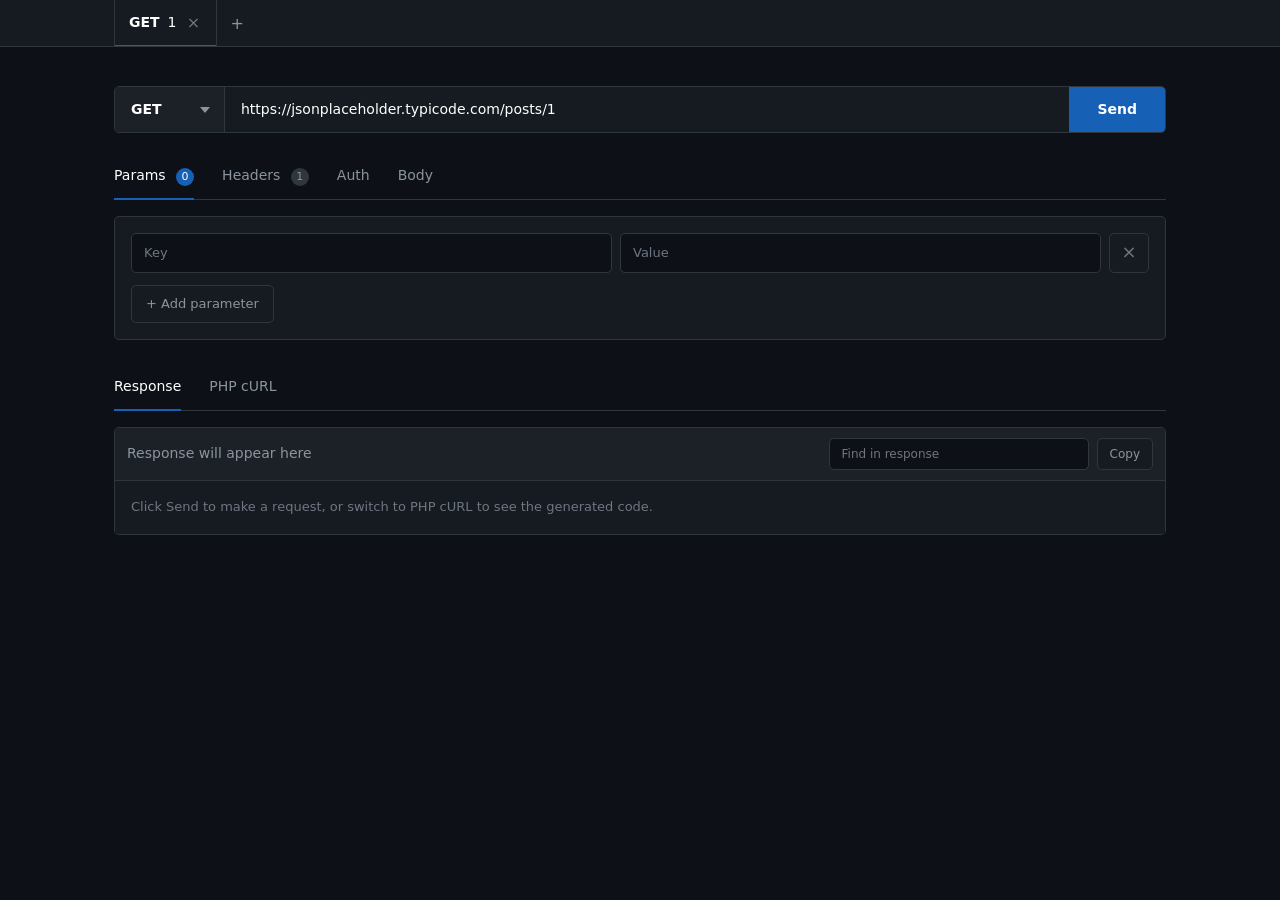
==== commit 6746d1b2: "Improved design and security" ====
--- a/index.html
+++ b/index.html
@@ -1,1209 +1,139 @@
-<!DOCTYPE html>
+<!doctype html>
 <html lang="en">
 <head>
-<meta charset="UTF-8" />
-<meta name="viewport" content="width=device-width, initial-scale=1.0"/>
-<title>REST Client</title>
-
-<!-- PWA: manifest, theme color, favicon -->
-<link rel="manifest" href="/manifest.json">
-<meta name="theme-color" content="#161B22">
-<link rel="icon" href="/icons/icon-192.png">
-
-<style>
-  :root {
-    --bg: #0d1117;
-    --bg-elev: #161b22;
-    --bg-elev-2: #1c2128;
-    --bg-input: #0d1117;
-    --border: #30363d;
-    --border-strong: #444c56;
-    --text: #ffffff;
-    --text-dim: #8b949e;
-    --text-faint: #6e7681;
-    --accent: #1660b5;
-    --accent-hover: #1f7acc;
-    --success: #3fb950;
-    --success-bg: rgba(63, 185, 80, 0.15);
-    --warning: #d29922;
-    --warning-bg: rgba(210, 153, 34, 0.15);
-    --danger: #f85149;
-    --danger-bg: rgba(248, 81, 73, 0.15);
-    --get: #3fb950;
-    --post: #d29922;
-    --put: #1660b5;
-    --patch: #a371f7;
-    --delete: #f85149;
-    --radius: 5px;
-    --radius-lg: 5px;
-    --vpad: 12px; /* equal top & bottom padding */
-    --mono: ui-monospace, "SF Mono", "Cascadia Mono", "Fira Code", Menlo, Consolas, monospace;
-    --sans: -apple-system, BlinkMacSystemFont, "Segoe UI", system-ui, sans-serif;
-  }
-
-  * { box-sizing: border-box; }
-  *:focus, *:focus-visible { outline: none !important; }
-  button, input, select, textarea, a { -webkit-tap-highlight-color: transparent; }
-
-  html, body {
-    margin: 0;
-    padding: 0;
-    background: var(--bg);
-    color: var(--text);
-    font-family: var(--sans);
-    font-size: 14px;
-    line-height: 1.5;
-    min-height: 100vh;
-  }
-
-  ::-webkit-scrollbar { width: 10px; height: 10px; }
-  ::-webkit-scrollbar-track { background: var(--bg); }
-  ::-webkit-scrollbar-thumb { background: var(--border); border-radius: var(--radius); }
-  ::-webkit-scrollbar-thumb:hover { background: var(--border-strong); }
-
-  /* Fullscreen tab strip wrapper */
-  .req-tabs-bar {
-    width: 100%;
-    border-bottom: 1px solid var(--border);
-    background: #161B22;
-  }
-  .req-tabs-inner {
-    max-width: 1100px;
-    margin: 0 auto;
-    padding: 0 24px;
-  }
-
-  .app {
-    max-width: 1100px;
-    margin: 0 auto;
-    padding: 24px;
-  }
-
-  /* Request tab strip */
-  .req-tabs {
-    display: flex;
-    gap: 0;
-    overflow-x: auto;
-    overflow-y: hidden;
-    scrollbar-width: none; /* Firefox: fully hide */
-  }
-  .req-tabs::-webkit-scrollbar {
-    height: 0;
-    background: transparent;
-  }
-  .req-tabs:hover::-webkit-scrollbar { height: 4px; }
-  .req-tabs::-webkit-scrollbar-track { background: transparent; }
-  .req-tabs::-webkit-scrollbar-thumb {
-    background: var(--border);
-    border-radius: var(--radius);
-  }
-  .req-tabs::-webkit-scrollbar-thumb:hover { background: var(--border-strong); }
-
-  .rt-tab {
-    display: inline-flex;
-    align-items: center;
-    gap: 8px;
-    background: transparent;
-    border: none;
-    border-right: 1px solid var(--border);
-    color: var(--text-dim);
-    padding: var(--vpad) 14px; /* equal vertical padding */
-    font-size: 14px;
-    font-family: inherit;
-    cursor: pointer;
-    border-radius: 0;
-    white-space: nowrap;
-    max-width: 220px;
-    flex: 0 0 auto;
-    justify-content: center;
-    border-bottom: 2px solid transparent;
-    margin-bottom: -1px;
-  }
-  .rt-tab:hover { color: var(--text); background: var(--bg-elev); }
-  .rt-tab.active {
-    color: var(--text);
-    background: var(--bg-elev);
-    border-bottom-color: var(--accent);
-  }
-  .rt-tab.dragging { opacity: 0.4; }
-  .rt-tab.drag-over { background: var(--bg-elev-2); }
-  .rt-tab .rt-method { font-size: 14px; font-weight: 600; flex: 0 0 auto; color: var(--text); }
-  .rt-tab .rt-title { flex: 1; overflow: hidden; text-overflow: ellipsis; text-align: left; font-size: 14px; }
-  .rt-tab .rt-close {
-    width: 18px; height: 18px; flex: 0 0 18px;
-    display: inline-flex; align-items: center; justify-content: center;
-    border-radius: var(--radius); color: var(--text-faint); font-size: 16px;
-    background: transparent;
-    font-family: var(--sans);
-    line-height: 1;
-    padding: 0;
-    transform: none;
-  }
-  .rt-tab .rt-close:hover { background: var(--border); color: var(--text); }
-
-  button[data-id="1"] {
-    border-left: 1px solid var(--border);
-   }
-
-  .rt-new {
-    background: #161b22; border: none;
-    color: var(--text-dim);
-    padding: var(--vpad) 14px; /* equal vertical padding */
-    font-size: 16px; line-height: 1; cursor: pointer;
-    border-radius: 0; flex: 0 0 auto; margin-bottom: -1px;
-    position: sticky; right: 0; z-index: 2;
-  }
-  .rt-new:hover { color: var(--text); background: var(--bg-elev); }
-
-  /* Request bar */
-  .req-bar {
-    display: flex;
-    gap: 0;
-    margin-top: 15px;
-    margin-bottom: 20px;
-    background: var(--bg-elev);
-    border: 1px solid var(--border);
-    border-radius: var(--radius-lg);
-    overflow: hidden;
-    align-items: center;
-  }
-  .req-bar select#method {
-    border: none;
-    border-right: 1px solid var(--border);
-    background: var(--bg-elev-2);
-    color: var(--text);
-    padding: var(--vpad) 30px var(--vpad) 16px; /* top/right/bottom/left */
-    font-size: 14px;
-    font-weight: 600;
-    font-family: var(--sans);
-    cursor: pointer;
-    outline: none;
-    min-width: 110px;
-    border-radius: 0;
-    appearance: none;
-    -webkit-appearance: none;
-    background-image: url("data:image/svg+xml,%3Csvg xmlns='http://www.w3.org/2000/svg' width='10' height='6' viewBox='0 0 10 6'%3E%3Cpath fill='%238b949e' d='M5 6L0 0h10z'/%3E%3C/svg%3E");
-    background-repeat: no-repeat;
-    background-position: right 14px center;
-  }
-  .req-bar input#url {
-    flex: 1; border: none; background: transparent; color: var(--text);
-    padding: var(--vpad) 16px; font-size: 14px; font-family: var(--sans);
-    outline: none; height: auto; /* remove fixed height to match padding */
-  }
-  .req-bar input#url::placeholder { color: var(--text-faint); }
-  .req-bar button#send-btn {
-    border: none; background: var(--accent); color: #ffffff;
-    padding: var(--vpad) 28px; font-size: 14px; font-weight: 600;
-    cursor: pointer; height: auto; /* remove fixed height */
-    font-family: "Segoe UI", var(--sans);
-    display: inline-flex; align-items: center; justify-content: center;
-  }
-  .req-bar button#send-btn:disabled {
-    background: var(--border); color: var(--text-faint); cursor: not-allowed;
-  }
-
-  #method.m-GET { color: var(--get); }
-  #method.m-POST { color: var(--post); }
-  #method.m-PUT { color: var(--put); }
-  #method.m-PATCH { color: var(--patch); }
-  #method.m-DELETE { color: var(--delete); }
-
-  .tabs {
-    display: flex; gap: 2px;
-    border-bottom: 1px solid var(--border);
-    margin-bottom: 16px;
-  }
-  .tab {
-    background: transparent; border: none; color: var(--text-dim);
-    padding: var(--vpad) 14px; font-size: 14px; font-family: inherit;
-    cursor: pointer; border-bottom: 2px solid transparent;
-    margin-bottom: -1px; position: relative;
-  }
-  .tab:hover { color: var(--text); }
-  .tab.active { color: var(--text); border-bottom-color: var(--accent); font-weight: 500; }
-  .tab .badge {
-    display: inline-flex; align-items: center; justify-content: center;
-    background: var(--border); color: var(--text-dim);
-    border-radius: 999px; min-width: 18px; height: 18px;
-    padding: 0 5px; font-size: 11px; margin-left: 6px;
-    font-weight: 500; box-sizing: border-box;
-  }
-  .tab.active .badge { background: var(--accent); color: #ffffff; }
-
-  .panel {
-    background: var(--bg-elev); border: 1px solid var(--border);
-    border-radius: var(--radius-lg); padding: 16px;
-  }
-  .panel.hidden { display: none; }
-
-  input[type="text"], input[type="password"], select, textarea {
-    background: var(--bg-input); border: 1px solid var(--border);
-    color: var(--text); padding: 12px 14px; border-radius: var(--radius);
-    font-size: 13px; font-family: var(--sans); outline: none;
-  }
-  input[type="text"]::placeholder, textarea::placeholder { color: var(--text-faint); }
-
-  textarea {
-    font-family: var(--sans); font-size: 13px; line-height: 1.6;
-    resize: vertical; width: 100%; min-height: 140px;
-  }
-
-  select {
-    cursor: pointer; appearance: none; -webkit-appearance: none;
-    background-image: url("data:image/svg+xml,%3Csvg xmlns='http://www.w3.org/2000/svg' width='10' height='6' viewBox='0 0 10 6'%3E%3Cpath fill='%238b949e' d='M5 6L0 0h10z'/%3E%3C/svg%3E");
-    background-repeat: no-repeat; background-position: right 12px center;
-    padding-right: 30px;
-  }
-
-  .kv-row { display: flex; gap: 8px; margin-bottom: 8px; align-items: center; }
-  .kv-row input[type="text"] { flex: 1; font-family: var(--sans); font-size: 13px; }
-  .kv-row .remove-btn {
-    width: 40px; height: 40px; flex: 0 0 40px; padding: 0;
-    background: transparent; border: 1px solid var(--border);
-    color: var(--text-faint); border-radius: var(--radius);
-    cursor: pointer; font-size: 18px; line-height: 1;
-    display: flex; align-items: center; justify-content: center;
-  }
-  .kv-row .remove-btn:hover { background: var(--danger-bg); color: var(--danger); border-color: var(--danger); }
-
-  .add-row {
-    background: transparent; border: 1px solid var(--border);
-    color: var(--text-dim); padding: 8px 14px; border-radius: var(--radius);
-    font-size: 13px; cursor: pointer; margin-top: 4px; font-family: inherit;
-  }
-
-  .field-row { display: flex; gap: 12px; align-items: center; margin-bottom: 0px; }
-  .field-row:last-child { margin-bottom: 0; }
-  .field-row label { color: var(--text-dim); font-size: 13px; min-width: 80px; flex: 0 0 80px;  margin-bottom: 5px; }
-  .field-row select, .field-row input { flex: 1; }
-
-  .auth-fields { margin-top: 12px; }
-  .auth-fields:empty { margin-top: 0; }
-  .auth-fields input { width: 100%; margin-bottom: 8px; font-family: var(--sans); font-size: 13px; }
-  .auth-fields input:last-child { margin-bottom: 0; }
-
-  .output-section { margin-top: 24px; }
-
-  .response-meta {
-    display: none; gap: 16px; align-items: center;
-    margin-bottom: 0; font-size: 12px; color: var(--text-dim);
-    font-family: var(--sans); line-height: 1;
-  }
-  .response-meta.visible { display: flex; flex-wrap: wrap; }
-  .status-pill {
-    padding: 4px 10px; border-radius: var(--radius);
-    font-weight: 600; font-size: 12px; font-family: var(--sans);
-    line-height: 1; display: inline-flex; align-items: center;
-  }
-  .status-pill.ok { background: var(--success-bg); color: var(--success); }
-  .status-pill.warn { background: var(--warning-bg); color: var(--warning); }
-  .status-pill.err { background: var(--danger-bg); color: var(--danger); }
-  .meta-item { display: inline-flex; gap: 6px; align-items: center; line-height: 1; }
-  .meta-item strong { color: var(--text); font-weight: 500; }
-
-  .output-pane {
-    background: var(--bg-elev); border: 1px solid var(--border);
-    border-radius: var(--radius-lg); overflow: hidden;
-  }
-  .output-pane.hidden { display: none; }
-  .output-toolbar {
-    display: flex; justify-content: space-between; align-items: center;
-    padding: 0 12px; height: 53px;
-    background: var(--bg-elev-2); border-bottom: 1px solid var(--border);
-    font-size: 14px; color: var(--text-dim); font-family: var(--sans);
-    box-sizing: border-box;
-  }
-  .copy-btn {
-    background: transparent; border: 1px solid var(--border);
-    color: var(--text-dim); padding: 4px 12px; border-radius: var(--radius);
-    font-size: 12px; cursor: pointer; font-family: inherit;
-  }
-  .copy-btn:hover { border-color: var(--accent); color: var(--accent); }
-  .copy-btn.copied { background: var(--success-bg); color: var(--success); border-color: var(--success); }
-
-  pre.output {
-    margin: 0; padding: 16px; font-family: var(--mono);
-    font-size: 12.5px; line-height: 1.6;
-    max-height: 480px; overflow: auto;
-    white-space: pre-wrap; word-break: break-word; color: var(--text);
-  }
-  pre.output.code { white-space: pre; word-break: normal; }
-  pre.output.empty {
-    color: var(--text-faint);
-    font-style: normal;
-    font-family: var(--sans);
-    font-size: 13px;
-  }
-
-  .tok-tag, .tok-kw { color: #ff7b72; }
-  .tok-fn { color: #d2a8ff; }
-  .tok-var { color: #ffa657; }
-  .tok-str { color: #a5d6ff; }
-  .tok-num, .tok-const { color: #79c0ff; }
-  .tok-cmt { color: #8b949e; font-style: italic; }
-  .tok-punct { color: #c9d1d9; }
-
-  .j-key { color: #79c0ff; }
-  .j-str { color: #a5d6ff; }
-  .j-num, .j-bool { color: #ff7b72; }
-  .j-null { color: #8b949e; }
-
-  @media (max-width: 640px) {
-    .app { padding: 16px; }
-    .req-tabs-inner { padding: 0 16px; }
-    .req-bar { flex-direction: column; }
-    .req-bar select#method, .req-bar input#url, .req-bar button#send-btn {
-      width: 100%; border-right: none; border-bottom: 1px solid var(--border);
-      padding: calc(var(--vpad) - 2px) 16px;
-      box-sizing: border-box;
-    }
-    .req-bar button#send-btn { border-bottom: none; }
-    .field-row { flex-direction: column; align-items: stretch; gap: 6px; }
-    .field-row label { flex: none; min-width: 0; }
-  }
-  #body-content,
-  #body-form-list {
-    margin-top: 12px;
-  }
-  @media(max-width: 768px) {
-    .kv-row {
-      display: flex;
-      gap: 8px;
-      margin-bottom: 8px;
-      align-items: flex-end;
-      row-direction: column;
-      flex-direction: column;
-      align-content: flex-end;
-      justify-content: space-around;
-      input {
-        width: 100%;
-      }
-  }
-  }
-
-  /* fixed Install button style */
-  #pwa-install-btn {
-    position: fixed;
-    right: 18px;
-    bottom: 18px;
-    z-index: 9999;
-    background: var(--accent);
-    color: #fff;
-    border: none;
-    padding: 10px 14px;
-    border-radius: 8px;
-    cursor: pointer;
-    display: none;
-    font-weight: 600;
-    box-shadow: 0 6px 20px rgba(0,0,0,0.35);
-  }
-  #pwa-install-btn:hover { background: var(--accent-hover); }
-
-  /* show a separator only when running as a PWA / standalone */
-@media (display-mode: standalone), (display-mode: fullscreen), (display-mode: minimal-ui) {
-  .req-tabs-bar {
-    border-top: 1px solid var(--border);
-    /* optional: slightly reduce top padding if you want the border to sit tighter */
-    /* padding-top: 23px;  (24px original) */
-  }
-}
-
-/* fallback for iOS standalone (set by JS below) */
-body.is-standalone .req-tabs-bar {
-  border-top: 1px solid var(--border);
-}
-</style>
+  <meta charset="utf-8">
+  <meta name="viewport" content="width=device-width, initial-scale=1">
+  <meta name="color-scheme" content="dark">
+  <meta http-equiv="Content-Security-Policy" content="default-src 'self'; script-src 'self'; style-src 'self'; img-src 'self' data:; connect-src *; worker-src 'self'; manifest-src 'self'; base-uri 'none'; object-src 'none'; form-action 'none'">
+  <meta name="referrer" content="no-referrer">
+  <meta name="theme-color" content="#161b22">
+  <title>REST Client</title>
+  <meta name="description" content="A privacy-conscious browser REST client with PHP cURL generation.">
+  <link rel="manifest" href="/manifest.json">
+  <link rel="icon" href="/assets/icons/icon-192.png" sizes="192x192" type="image/png">
+  <link rel="apple-touch-icon" href="/assets/icons/icon-192.png">
+  <link rel="stylesheet" href="/assets/css/styles.css">
+  <script src="/assets/js/app.js" defer></script>
 </head>
 <body>
+  <a class="skip-link" href="#request-url">Skip to request editor</a>
 
-<!-- Fullscreen tab strip -->
-<div class="req-tabs-bar">
-  <div class="req-tabs-inner">
-    <div class="req-tabs" id="req-tab-strip">
-      <button class="rt-new" id="rt-new" type="button" title="New tab">+</button>
+  <header class="request-tabs-shell" aria-label="Request tabs">
+    <div class="request-tabs-inner">
+      <div class="request-tabs" id="request-tab-strip" role="tablist" aria-label="Open requests">
+        <button class="request-tab-new" id="new-request-tab" type="button" aria-label="Create a new request" title="New request">+</button>
+      </div>
     </div>
-  </div>
-</div>
+  </header>
 
-<!-- PWA install button -->
-<button id="pwa-install-btn" aria-hidden="true">Install</button>
+  <main class="app" id="app">
+    <section class="request-bar" aria-labelledby="request-heading">
+      <h1 id="request-heading" class="sr-only">REST request editor</h1>
+      <label class="sr-only" for="request-method">HTTP method</label>
+      <select id="request-method" class="method method-GET" autocomplete="off">
+        <option value="GET">GET</option>
+        <option value="POST">POST</option>
+        <option value="PUT">PUT</option>
+        <option value="PATCH">PATCH</option>
+        <option value="DELETE">DELETE</option>
+        <option value="HEAD">HEAD</option>
+      </select>
+      <label class="sr-only" for="request-url">Request URL</label>
+      <input id="request-url" type="url" inputmode="url" placeholder="https://api.example.com/endpoint" spellcheck="false" autocomplete="off" autocapitalize="none">
+      <button id="send-request" type="button">Send</button>
+    </section>
 
-<div class="app">
+    <nav class="tabs" id="request-panel-tabs" aria-label="Request configuration">
+      <button class="tab active" type="button" data-panel="params" aria-controls="panel-params" aria-selected="true">Params <span class="badge" id="badge-params">0</span></button>
+      <button class="tab" type="button" data-panel="headers" aria-controls="panel-headers" aria-selected="false">Headers <span class="badge" id="badge-headers">1</span></button>
+      <button class="tab" type="button" data-panel="auth" aria-controls="panel-auth" aria-selected="false">Auth</button>
+      <button class="tab" type="button" data-panel="body" aria-controls="panel-body" aria-selected="false">Body</button>
+    </nav>
 
-  <!-- Request bar -->
-  <div class="req-bar">
-    <select id="method" class="m-GET">
-      <option value="GET">GET</option>
-      <option value="POST">POST</option>
-      <option value="PUT">PUT</option>
-      <option value="PATCH">PATCH</option>
-      <option value="DELETE">DELETE</option>
-    </select>
-    <input type="text" id="url" placeholder="https://api.example.com/endpoint" value="https://jsonplaceholder.typicode.com/posts/1" spellcheck="false" autocomplete="off" />
-    <button id="send-btn">Send</button>
-  </div>
+    <section class="panel" id="panel-params" aria-labelledby="params-title">
+      <h2 id="params-title" class="sr-only">Query parameters</h2>
+      <div id="params-list" class="kv-list" aria-label="Query parameter rows"></div>
+      <button class="add-row" type="button" data-target="params">+ Add parameter</button>
+    </section>
 
-  <!-- Request tabs -->
-  <div class="tabs" id="req-tabs">
-    <button class="tab active" data-tab="params">Params <span class="badge" id="badge-params">0</span></button>
-    <button class="tab" data-tab="headers">Headers <span class="badge" id="badge-headers">1</span></button>
-    <button class="tab" data-tab="auth">Auth</button>
-    <button class="tab" data-tab="body">Body</button>
-  </div>
+    <section class="panel hidden" id="panel-headers" aria-labelledby="headers-title">
+      <h2 id="headers-title" class="sr-only">Request headers</h2>
+      <div id="headers-list" class="kv-list" aria-label="Header rows"></div>
+      <button class="add-row" type="button" data-target="headers">+ Add header</button>
+    </section>
 
-  <div class="panel" id="panel-params">
-    <div id="params-list"></div>
-    <button class="add-row" data-target="params">+ Add parameter</button>
-  </div>
+    <section class="panel hidden" id="panel-auth" aria-labelledby="auth-title">
+      <h2 id="auth-title" class="sr-only">Authentication</h2>
+      <div class="field-row">
+        <label class="sr-only" for="auth-type">Authentication type</label>
+        <select id="auth-type" autocomplete="off">
+          <option value="none">No auth</option>
+          <option value="bearer">Bearer token</option>
+          <option value="basic">Basic auth</option>
+          <option value="apikey">API key header</option>
+        </select>
+      </div>
+      <div class="auth-fields" id="auth-fields" aria-live="polite"></div>
+    </section>
 
-  <div class="panel hidden" id="panel-headers">
-    <div id="headers-list"></div>
-    <button class="add-row" data-target="headers">+ Add header</button>
-  </div>
+    <section class="panel hidden" id="panel-body" aria-labelledby="body-title">
+      <h2 id="body-title" class="sr-only">Request body</h2>
+      <div class="field-row">
+        <label class="sr-only" for="body-type">Body type</label>
+        <select id="body-type" autocomplete="off">
+          <option value="none">No body</option>
+          <option value="json">JSON</option>
+          <option value="form">x-www-form-urlencoded</option>
+          <option value="raw">Raw text</option>
+        </select>
+      </div>
+      <div id="body-form" class="body-form hidden">
+        <div id="body-form-list" class="kv-list" aria-label="Form body rows"></div>
+        <button class="add-row" type="button" data-target="body-form">+ Add field</button>
+      </div>
+      <label class="sr-only" for="body-content">Request body content</label>
+      <textarea id="body-content" class="hidden" placeholder="{&quot;key&quot;: &quot;value&quot;}" spellcheck="false" autocomplete="off"></textarea>
+    </section>
 
-  <div class="panel hidden" id="panel-auth">
-    <div class="field-row">
-      <label>Type</label>
-      <select id="auth-type">
-        <option value="none">No auth</option>
-        <option value="bearer">Bearer Token</option>
-        <option value="basic">Basic Auth</option>
-        <option value="apikey">API Key (Header)</option>
-      </select>
-    </div>
-    <div class="auth-fields" id="auth-fields"></div>
-  </div>
+    <section class="output-section" aria-labelledby="output-title">
+      <h2 id="output-title" class="sr-only">Output</h2>
+      <nav class="tabs" id="output-tabs" aria-label="Output view">
+        <button class="tab active" type="button" data-output="response" aria-controls="output-response" aria-selected="true">Response</button>
+        <button class="tab" type="button" data-output="code" aria-controls="output-code" aria-selected="false">PHP cURL</button>
+      </nav>
 
-  <div class="panel hidden" id="panel-body">
-    <div class="field-row">
-      <label>Type</label>
-      <select id="body-type">
-        <option value="none">No body</option>
-        <option value="json">JSON</option>
-        <option value="form">x-www-form-urlencoded</option>
-        <option value="raw">Raw text</option>
-      </select>
-    </div>
-    <div id="body-form" style="display: none;">
-      <div id="body-form-list"></div>
-      <button class="add-row" data-target="body-form" type="button">+ Add field</button>
-    </div>
-    <textarea id="body-content" placeholder='{"key": "value"}' style="display: none;" spellcheck="false"></textarea>
-  </div>
+      <div class="output-pane" id="output-response">
+        <div class="output-toolbar response-toolbar">
+          <div class="response-meta" id="response-meta" aria-live="polite">
+            <span class="status-pill" id="status-pill">—</span>
+            <span class="meta-item">Time: <strong id="response-time">—</strong></span>
+            <span class="meta-item">Size: <strong id="response-size">—</strong></span>
+          </div>
+          <span id="response-empty-label">Response will appear here</span>
+          <div class="response-actions" aria-label="Response actions">
+            <label class="sr-only" for="response-search">Search response</label>
+            <input id="response-search" class="response-search" type="search" placeholder="Find in response" autocomplete="off" spellcheck="false" aria-label="Find in response">
+            <button class="copy-btn" id="copy-response" type="button" aria-label="Copy response body">Copy</button>
+          </div>
+        </div>
+        <pre class="output empty" id="response-body" tabindex="0">Click Send to make a request, or switch to PHP cURL to see the generated code.</pre>
+      </div>
 
-  <div class="output-section">
-    <div class="tabs" id="out-tabs">
-      <button class="tab active" data-out="response">Response</button>
-      <button class="tab" data-out="code">PHP cURL</button>
-    </div>
+      <div class="output-pane hidden" id="output-code">
+        <div class="output-toolbar">
+          <span>Generated PHP cURL</span>
+          <button class="copy-btn" id="copy-code" type="button">Copy</button>
+        </div>
+        <pre class="output code" id="code-output" tabindex="0"></pre>
+      </div>
+    </section>
+  </main>
 
-    <div class="output-pane" id="out-response">
-      <div class="output-toolbar">
-        <div class="response-meta" id="response-meta">
-          <span class="status-pill" id="status-pill">—</span>
-          <span class="meta-item">Time: <strong id="response-time">—</strong></span>
-          <span class="meta-item">Size: <strong id="response-size">—</strong></span>
-        </div>
-        <span id="response-empty-label">Response will appear here</span>
-      </div>
-      <pre class="output empty" id="response-body">Click <strong style="color:white;">Send</strong> to make a request, or switch to <strong>PHP cURL</strong> to see the generated code.</pre>
-    </div>
-
-    <div class="output-pane hidden" id="out-code">
-      <div class="output-toolbar">
-        <span>Generated PHP cURL</span>
-        <button class="copy-btn" id="copy-btn">Copy</button>
-      </div>
-      <pre class="output code" id="code-output"></pre>
-    </div>
-  </div>
-</div>
-
-<script>
-(function() {
-  const STORAGE_KEY = 'restclient_v1';
-  const SAVE_DEBOUNCE_MS = 300;
-  let saveTimer = null;
-
-  const $ = (id) => document.getElementById(id);
-
-  // --- persistence helpers ---
-  function saveState() {
-    try {
-      const payload = {
-        tabs: tabs.map(t => ({ id: t.id, state: t.state })),
-        activeTabId: activeTabId,
-        nextTabId: nextTabId,
-        outTab: document.querySelector('#out-tabs .tab.active')?.dataset.out || 'response',
-        savedAt: Date.now()
-      };
-      localStorage.setItem(STORAGE_KEY, JSON.stringify(payload));
-    } catch (e) {
-      console.warn('saveState failed', e);
-    }
-  }
-  function scheduleSave() {
-    clearTimeout(saveTimer);
-    saveTimer = setTimeout(saveState, SAVE_DEBOUNCE_MS);
-  }
-  function loadState() {
-    try {
-      const raw = localStorage.getItem(STORAGE_KEY);
-      if (!raw) return false;
-      const p = JSON.parse(raw);
-      if (!p || !Array.isArray(p.tabs) || p.tabs.length === 0) return false;
-      tabs = p.tabs.map(t => ({ id: t.id, state: { ...makeDefaultState(), ...(t.state || {}) } }));
-      if (p.nextTabId && Number.isFinite(p.nextTabId)) nextTabId = p.nextTabId;
-      else nextTabId = (Math.max(...tabs.map(t => t.id)) || 0) + 1;
-      activeTabId = p.activeTabId && tabs.some(t => t.id === p.activeTabId) ? p.activeTabId : tabs[0].id;
-      renderTabStrip();
-      const active = tabs.find(t => t.id === activeTabId);
-      if (active) {
-        loadFormFromState(active.state);
-        renderResponse(active.state.response);
-      }
-      const out = p.outTab || 'response';
-      document.querySelectorAll('#out-tabs .tab').forEach(b => b.classList.toggle('active', b.dataset.out === out));
-      $('out-response').classList.toggle('hidden', out !== 'response');
-      $('out-code').classList.toggle('hidden', out !== 'code');
-      updateCode();
-      return true;
-    } catch (e) {
-      console.warn('loadState failed', e);
-      return false;
-    }
-  }
-
-  // --- existing UI logic ---
-  document.querySelectorAll('#req-tabs .tab').forEach(btn => {
-    btn.addEventListener('click', () => {
-      document.querySelectorAll('#req-tabs .tab').forEach(b => b.classList.remove('active'));
-      document.querySelectorAll('#panel-params, #panel-headers, #panel-auth, #panel-body').forEach(p => p.classList.add('hidden'));
-      btn.classList.add('active');
-      $('panel-' + btn.dataset.tab).classList.remove('hidden');
-      scheduleSave();
-    });
-  });
-
-  document.querySelectorAll('#out-tabs .tab').forEach(btn => {
-    btn.addEventListener('click', () => {
-      document.querySelectorAll('#out-tabs .tab').forEach(b => b.classList.remove('active'));
-      btn.classList.add('active');
-      $('out-response').classList.toggle('hidden', btn.dataset.out !== 'response');
-      $('out-code').classList.toggle('hidden', btn.dataset.out !== 'code');
-      if (btn.dataset.out === 'code') updateCode();
-      scheduleSave();
-    });
-  });
-
-  const methodSel = $('method');
-  function updateMethodColor() { methodSel.className = 'm-' + methodSel.value; }
-  methodSel.addEventListener('change', () => { updateMethodColor(); updateCode(); scheduleSave(); });
-  updateMethodColor();
-
-  function escapeAttr(s) {
-    return String(s).replace(/&/g, '&').replace(/"/g, '"').replace(/</g, '<');
-  }
-
-  function makeRow(target, key = '', value = '') {
-    const row = document.createElement('div');
-    row.className = 'kv-row';
-    row.innerHTML = `
-      <input type="text" placeholder="Key" value="${escapeAttr(key)}" autocomplete="off" spellcheck="false" />
-      <input type="text" placeholder="Value" value="${escapeAttr(value)}" autocomplete="off" spellcheck="false" />
-      <button class="remove-btn" title="Remove" type="button">×</button>
-    `;
-    row.querySelector('.remove-btn').addEventListener('click', () => {
-      row.remove(); updateBadges(); updateCode(); scheduleSave();
-    });
-    row.querySelectorAll('input').forEach(i => i.addEventListener('input', () => {
-      updateBadges(); updateCode(); scheduleSave();
-    }));
-    return row;
-  }
-
-  document.querySelectorAll('.add-row').forEach(btn => {
-    btn.addEventListener('click', () => {
-      const target = btn.dataset.target;
-      $(target + '-list').appendChild(makeRow(target));
-      updateBadges();
-      updateCode();
-      scheduleSave();
-    });
-  });
-
-  function countFilled(target) {
-    let n = 0;
-    document.querySelectorAll(`#${target}-list .kv-row`).forEach(row => {
-      if (row.querySelectorAll('input')[0].value.trim()) n++;
-    });
-    return n;
-  }
-  function updateBadges() {
-    $('badge-params').textContent = countFilled('params');
-    $('badge-headers').textContent = countFilled('headers');
-  }
-
-  function renderAuthFields() {
-    const type = $('auth-type').value;
-    const wrap = $('auth-fields');
-    wrap.innerHTML = '';
-    if (type === 'bearer') {
-      wrap.innerHTML = `<input type="text" id="auth-token" placeholder="Token" autocomplete="off" spellcheck="false" />`;
-    } else if (type === 'basic') {
-      wrap.innerHTML = `
-        <input type="text" id="auth-user" placeholder="Username" autocomplete="off" spellcheck="false" />
-        <input type="password" id="auth-pass" placeholder="Password" autocomplete="off" />`;
-    } else if (type === 'apikey') {
-      wrap.innerHTML = `
-        <input type="text" id="auth-key-name" placeholder="Header name (e.g. X-API-Key)" autocomplete="off" spellcheck="false" />
-        <input type="text" id="auth-key-val" placeholder="Key value" autocomplete="off" spellcheck="false" />`;
-    }
-    wrap.querySelectorAll('input').forEach(i => {
-      i.addEventListener('input', () => { updateCode(); scheduleSave(); });
-    });
-  }
-  $('auth-type').addEventListener('change', () => { renderAuthFields(); updateCode(); scheduleSave(); });
-
-  function renderBody() {
-    const type = $('body-type').value;
-    const ta = $('body-content');
-    const formWrap = $('body-form');
-    if (type === 'form') {
-      ta.style.display = 'none'; formWrap.style.display = 'block';
-      if (!$('body-form-list').children.length) $('body-form-list').appendChild(makeRow('body-form'));
-    } else if (type === 'none') {
-      ta.style.display = 'none'; formWrap.style.display = 'none';
-    } else {
-      ta.style.display = 'block'; formWrap.style.display = 'none';
-      if (type === 'json') ta.placeholder = '{\n  "key": "value"\n}';
-      else if (type === 'raw') ta.placeholder = 'Raw text body';
-    }
-    scheduleSave();
-  }
-  $('body-type').addEventListener('change', () => { renderBody(); updateCode(); });
-  $('body-content').addEventListener('input', () => { updateCode(); scheduleSave(); });
-  $('url').addEventListener('input', () => { updateCode(); scheduleSave(); });
-
-  function collectKV(target) {
-    const out = [];
-    document.querySelectorAll(`#${target}-list .kv-row`).forEach(row => {
-      const inputs = row.querySelectorAll('input');
-      const k = inputs[0].value.trim();
-      const v = inputs[1].value;
-      if (k) out.push([k, v]);
-    });
-    return out;
-  }
-
-  function buildConfig() {
-    const bodyType = $('body-type').value;
-    let bodyContent = '';
-    if (bodyType === 'form') {
-      bodyContent = collectKV('body-form').map(([k, v]) => encodeURIComponent(k) + '=' + encodeURIComponent(v)).join('&');
-    } else {
-      bodyContent = $('body-content').value;
-    }
-    const cfg = {
-      method: $('method').value,
-      url: $('url').value.trim(),
-      params: collectKV('params'),
-      headers: collectKV('headers'),
-      auth: { type: $('auth-type').value },
-      body: { type: bodyType, content: bodyContent }
-    };
-    const t = cfg.auth.type;
-    const at = $('auth-token'), au = $('auth-user'), ap = $('auth-pass'),
-          akn = $('auth-key-name'), akv = $('auth-key-val');
-    if (t === 'bearer') cfg.auth.token = at ? at.value : '';
-    else if (t === 'basic') { cfg.auth.user = au ? au.value : ''; cfg.auth.pass = ap ? ap.value : ''; }
-    else if (t === 'apikey') { cfg.auth.keyName = akn ? akn.value : ''; cfg.auth.keyVal = akv ? akv.value : ''; }
-    return cfg;
-  }
-
-  function buildFinalUrl(cfg) {
-    if (!cfg.url) return '';
-    if (!cfg.params.length) return cfg.url;
-    const qs = cfg.params.map(([k, v]) => encodeURIComponent(k) + '=' + encodeURIComponent(v)).join('&');
-    return cfg.url + (cfg.url.includes('?') ? '&' : '?') + qs;
-  }
-
-  function effectiveHeaders(cfg) {
-    const headers = cfg.headers.slice();
-    if (cfg.auth.type === 'bearer' && cfg.auth.token) headers.push(['Authorization', 'Bearer ' + cfg.auth.token]);
-    else if (cfg.auth.type === 'apikey' && cfg.auth.keyName) headers.push([cfg.auth.keyName, cfg.auth.keyVal]);
-    const hasCT = headers.some(h => h[0].toLowerCase() === 'content-type');
-    if (!hasCT && cfg.body.content) {
-      if (cfg.body.type === 'json') headers.push(['Content-Type', 'application/json']);
-      else if (cfg.body.type === 'form') headers.push(['Content-Type', 'application/x-www-form-urlencoded']);
-    }
-    return headers;
-  }
-
-  function phpEscape(s) { return String(s).replace(/\\/g, '\\\\').replace(/'/g, "\\'"); }
-
-  function generatePHP(cfg) {
-    const url = buildFinalUrl(cfg) || 'https://api.example.com/endpoint';
-    const headers = effectiveHeaders(cfg);
-    const lines = [];
-    lines.push('$curl = curl_init();');
-    lines.push('curl_setopt_array($curl, [');
-    lines.push(`    CURLOPT_URL => '${phpEscape(url)}',`);
-    lines.push('    CURLOPT_RETURNTRANSFER => true,');
-    lines.push('    CURLOPT_TIMEOUT => 30,');
-    if (cfg.method !== 'GET') lines.push(`    CURLOPT_CUSTOMREQUEST => '${cfg.method}',`);
-    if (cfg.body.type !== 'none' && cfg.body.content) lines.push(`    CURLOPT_POSTFIELDS => '${phpEscape(cfg.body.content)}',`);
-    if (headers.length) {
-      lines.push('    CURLOPT_HTTPHEADER => [');
-      headers.forEach(([k, v]) => lines.push(`        '${phpEscape(k)}: ${phpEscape(v)}',`));
-      lines.push('    ],');
-    }
-    if (cfg.auth.type === 'basic' && cfg.auth.user) {
-      lines.push(`    CURLOPT_USERPWD => '${phpEscape(cfg.auth.user)}:${phpEscape(cfg.auth.pass)}',`);
-      lines.push('    CURLOPT_HTTPAUTH => CURLAUTH_BASIC,');
-    }
-    lines.push(']);');
-    lines.push('$response = curl_exec($curl);');
-    lines.push('$response = json_decode($response);');
-    lines.push('curl_close($curl);');
-    return lines.join('\n');
-  }
-
-  function escapeHtml(s) { return s.replace(/&/g, '&').replace(/</g, '<').replace(/>/g, '>'); }
-
-  function highlightPHP(code) {
-    const KEYWORDS = new Set(['if', 'else', 'echo', 'true', 'false', 'null', 'return', 'new']);
-    let out = '', i = 0; const n = code.length;
-    while (i < n) {
-      const c = code[i];
-      if (c === "'") {
-        let j = i + 1;
-        while (j < n) { if (code[j] === '\\' && j + 1 < n) { j += 2; continue; } if (code[j] === "'") { j++; break; } j++; }
-        out += '<span class="tok-str">' + escapeHtml(code.slice(i, j)) + '</span>'; i = j; continue;
-      }
-      if (c === '"') {
-        let j = i + 1;
-        while (j < n) { if (code[j] === '\\' && j + 1 < n) { j += 2; continue; } if (code[j] === '"') { j++; break; } j++; }
-        out += '<span class="tok-str">' + escapeHtml(code.slice(i, j)) + '</span>'; i = j; continue;
-      }
-      if (c === '$' && /[a-zA-Z_]/.test(code[i + 1] || '')) {
-        let j = i + 1;
-        while (j < n && /[a-zA-Z0-9_]/.test(code[j])) j++;
-        out += '<span class="tok-var">' + escapeHtml(code.slice(i, j)) + '</span>'; i = j; continue;
-      }
-      if (/[a-zA-Z_]/.test(c)) {
-        let j = i;
-        while (j < n && /[a-zA-Z0-9_]/.test(code[j])) j++;
-        const word = code.slice(i, j);
-        let cls = null;
-        if (KEYWORDS.has(word)) cls = 'tok-kw';
-        else if (/^[A-Z][A-Z0-9_]+$/.test(word)) cls = 'tok-const';
-        else { let k = j; while (k < n && code[k] === ' ') k++; if (code[k] === '(') cls = 'tok-fn'; }
-        out += cls ? ('<span class="' + cls + '">' + escapeHtml(word) + '</span>') : escapeHtml(word);
-        i = j; continue;
-      }
-      if (/[0-9]/.test(c)) {
-        let j = i;
-        while (j < n && /[0-9.]/.test(code[j])) j++;
-        out += '<span class="tok-num">' + escapeHtml(code.slice(i, j)) + '</span>'; i = j; continue;
-      }
-      out += escapeHtml(c); i++;
-    }
-    return out;
-  }
-
-  function updateCode() {
-    const code = generatePHP(buildConfig());
-    $('code-output').innerHTML = highlightPHP(code);
-    $('code-output').dataset.raw = code;
-    refreshActiveTabLabel();
-    scheduleSave();
-  }
-
-  let tabs = [];
-  let activeTabId = null;
-  let nextTabId = 1;
-
-  function makeDefaultState() {
-    return {
-      method: 'GET', url: 'https://jsonplaceholder.typicode.com/posts/1',
-      params: [], headers: [['Content-Type', 'application/json']],
-      authType: 'none', authToken: '', authUser: '', authPass: '',
-      authKeyName: '', authKeyVal: '',
-      bodyType: 'none', bodyContent: '', bodyForm: [], response: null
-    };
-  }
-
-  function serializeForm() {
-    return {
-      method: $('method').value, url: $('url').value,
-      params: collectKV('params'), headers: collectKV('headers'),
-      authType: $('auth-type').value,
-      authToken: ($('auth-token') || {}).value || '',
-      authUser: ($('auth-user') || {}).value || '',
-      authPass: ($('auth-pass') || {}).value || '',
-      authKeyName: ($('auth-key-name') || {}).value || '',
-      authKeyVal: ($('auth-key-val') || {}).value || '',
-      bodyType: $('body-type').value,
-      bodyContent: $('body-content').value,
-      bodyForm: collectKV('body-form')
-    };
-  }
-
-  function loadFormFromState(s) {
-    $('method').value = s.method; updateMethodColor();
-    $('url').value = s.url;
-    $('params-list').innerHTML = '';
-    if (s.params && s.params.length) s.params.forEach(([k, v]) => $('params-list').appendChild(makeRow('params', k, v)));
-    else $('params-list').appendChild(makeRow('params'));
-    $('headers-list').innerHTML = '';
-    if (s.headers && s.headers.length) s.headers.forEach(([k, v]) => $('headers-list').appendChild(makeRow('headers', k, v)));
-    else $('headers-list').appendChild(makeRow('headers'));
-    $('auth-type').value = s.authType; renderAuthFields();
-    if (s.authType === 'bearer' && $('auth-token')) $('auth-token').value = s.authToken;
-    else if (s.authType === 'basic') {
-      if ($('auth-user')) $('auth-user').value = s.authUser;
-      if ($('auth-pass')) $('auth-pass').value = s.authPass;
-    } else if (s.authType === 'apikey') {
-      if ($('auth-key-name')) $('auth-key-name').value = s.authKeyName;
-      if ($('auth-key-val')) $('auth-key-val').value = s.authKeyVal;
-    }
-    $('body-type').value = s.bodyType;
-    $('body-content').value = s.bodyContent;
-    $('body-form-list').innerHTML = '';
-    if (s.bodyForm && s.bodyForm.length) s.bodyForm.forEach(([k, v]) => $('body-form-list').appendChild(makeRow('body-form', k, v)));
-    renderBody();
-    updateBadges(); updateCode();
-  }
-
-  function tabLabel(state) {
-    if (!state.url) return 'Untitled';
-    try {
-      const u = new URL(state.url);
-      const path = u.pathname.split('/').filter(Boolean).pop() || u.hostname;
-      return path;
-    } catch (e) {
-      const parts = state.url.split(/[/?#]/).filter(Boolean);
-      return parts[parts.length - 1] || state.url.slice(0, 24) || 'Untitled';
-    }
-  }
-
-  function renderTabStrip() {
-    const strip = $('req-tab-strip');
-    Array.from(strip.querySelectorAll('.rt-tab')).forEach(el => el.remove());
-    const newBtn = $('rt-new');
-    tabs.forEach(tab => {
-      const btn = document.createElement('button');
-      btn.className = 'rt-tab' + (tab.id === activeTabId ? ' active' : '');
-      btn.dataset.id = tab.id;
-      btn.type = 'button';
-      btn.innerHTML = `
-        <span class="rt-method m-${tab.state.method}">${tab.state.method}</span>
-        <span class="rt-title"></span>
-        <span class="rt-close" title="Close">×</span>
-      `;
-      btn.querySelector('.rt-title').textContent = tabLabel(tab.state);
-      btn.draggable = true;
-      btn.addEventListener('dragstart', (e) => {
-        e.dataTransfer.effectAllowed = 'move';
-        e.dataTransfer.setData('text/plain', String(tab.id));
-        btn.classList.add('dragging');
-      });
-      btn.addEventListener('dragend', () => {
-        btn.classList.remove('dragging');
-        document.querySelectorAll('.rt-tab.drag-over').forEach(el => el.classList.remove('drag-over'));
-        scheduleSave();
-      });
-      btn.addEventListener('dragover', (e) => {
-        e.preventDefault();
-        e.dataTransfer.dropEffect = 'move';
-        btn.classList.add('drag-over');
-      });
-      btn.addEventListener('dragleave', () => btn.classList.remove('drag-over'));
-      btn.addEventListener('drop', (e) => {
-        e.preventDefault();
-        btn.classList.remove('drag-over');
-        const fromId = parseInt(e.dataTransfer.getData('text/plain'), 10);
-        const toId = tab.id;
-        if (fromId === toId) return;
-        const fromIdx = tabs.findIndex(t => t.id === fromId);
-        const toIdx = tabs.findIndex(t => t.id === toId);
-        if (fromIdx === -1 || toIdx === -1) return;
-        const [moved] = tabs.splice(fromIdx, 1);
-        tabs.splice(toIdx, 0, moved);
-        renderTabStrip();
-        scheduleSave();
-      });
-
-      // Click handler: close when close target clicked, otherwise activate.
-      btn.addEventListener('click', (e) => {
-        const closeTarget = e.target.closest('.rt-close');
-        if (closeTarget) {
-          closeTab(tab.id);
-          scheduleSave();
-          return;
-        }
-        switchToTab(tab.id);
-        scheduleSave();
-      });
-
-      strip.insertBefore(btn, newBtn);
-    });
-    scheduleSave();
-  }
-
-  function refreshActiveTabLabel() {
-    const tab = tabs.find(t => t.id === activeTabId);
-    if (!tab) return;
-    tab.state.method = $('method').value;
-    tab.state.url = $('url').value;
-    const btn = document.querySelector(`.rt-tab[data-id="${tab.id}"]`);
-    if (btn) {
-      const m = btn.querySelector('.rt-method');
-      m.className = 'rt-method m-' + tab.state.method;
-      m.textContent = tab.state.method;
-      btn.querySelector('.rt-title').textContent = tabLabel(tab.state);
-    }
-    scheduleSave();
-  }
-
-  function newTab(state) {
-    if (activeTabId !== null) {
-      const cur = tabs.find(t => t.id === activeTabId);
-      if (cur) cur.state = { ...serializeForm(), response: cur.state.response };
-    }
-    const id = nextTabId++;
-    tabs.push({ id, state: state || makeDefaultState() });
-    activeTabId = id;
-    const newState = tabs[tabs.length - 1].state;
-    loadFormFromState(newState);
-    renderResponse(newState.response);
-    renderTabStrip();
-    scheduleSave();
-  }
-
-  function switchToTab(id) {
-    if (id === activeTabId) return;
-    const cur = tabs.find(t => t.id === activeTabId);
-    if (cur) cur.state = { ...serializeForm(), response: cur.state.response };
-    const next = tabs.find(t => t.id === id);
-    if (!next) return;
-    activeTabId = id;
-    loadFormFromState(next.state);
-    renderResponse(next.state.response);
-    renderTabStrip();
-    scheduleSave();
-  }
-
-  function closeTab(id) {
-    const idx = tabs.findIndex(t => t.id === id);
-    if (idx === -1) return;
-    tabs.splice(idx, 1);
-    if (activeTabId === id) {
-      if (tabs.length === 0) { newTab(); return; }
-      const newActive = tabs[Math.max(0, idx - 1)];
-      activeTabId = newActive.id;
-      loadFormFromState(newActive.state);
-      renderResponse(newActive.state.response);
-    }
-    renderTabStrip();
-    scheduleSave();
-  }
-
-  $('rt-new').addEventListener('click', () => { newTab(); });
-
-  // Convert vertical wheel scroll to horizontal scroll on the tab strip
-  $('req-tab-strip').addEventListener('wheel', (e) => {
-    if (e.deltaY === 0) return;
-    e.preventDefault();
-    $('req-tab-strip').scrollLeft += e.deltaY;
-  }, { passive: false });
-
-  // initialize tabs from storage (if available), otherwise create default
-  (function initTabs() {
-    const ok = loadState();
-    if (!ok) {
-      // no saved state — create a default tab
-      tabs = [];
-      activeTabId = null;
-      nextTabId = 1;
-      newTab();
-    }
-  })();
-
-  $('copy-btn').addEventListener('click', () => {
-    const text = $('code-output').dataset.raw || $('code-output').textContent;
-    navigator.clipboard.writeText(text).then(() => {
-      const btn = $('copy-btn');
-      btn.textContent = '✓ Copied'; btn.classList.add('copied');
-      setTimeout(() => { btn.textContent = 'Copy'; btn.classList.remove('copied'); }, 1500);
-    });
-  });
-
-  function highlightJSON(json) {
-    json = json.replace(/&/g, '&').replace(/</g, '<').replace(/>/g, '>');
-    return json.replace(
-      /("(\\u[a-fA-F0-9]{4}|\\[^u]|[^\\"])*"(\s*:)?|\b(true|false|null)\b|-?\d+(?:\.\d*)?(?:[eE][+\-]?\d+)?)/g,
-      (match) => {
-        let cls = 'j-num';
-        if (/^"/.test(match)) cls = /:$/.test(match) ? 'j-key' : 'j-str';
-        else if (/true|false/.test(match)) cls = 'j-bool';
-        else if (/null/.test(match)) cls = 'j-null';
-        return '<span class="' + cls + '">' + match + '</span>';
-      }
-    );
-  }
-
-  function renderResponse(r) {
-    const meta = $('response-meta'); const bodyEl = $('response-body');
-    const emptyLabel = $('response-empty-label'); const pill = $('status-pill');
-    if (!r) {
-      meta.classList.remove('visible');
-      emptyLabel.style.display = 'inline';
-      bodyEl.classList.add('empty'); bodyEl.style.color = '';
-      bodyEl.innerHTML = 'Click <strong style="color:var(--accent)">Send</strong> to make a request, or switch to <strong>PHP cURL</strong> to see the generated code.';
-      return;
-    }
-    if (r.isError) {
-      meta.classList.remove('visible'); emptyLabel.style.display = 'none';
-      bodyEl.classList.remove('empty'); bodyEl.style.color = 'var(--danger)';
-      bodyEl.textContent = r.body; return;
-    }
-    pill.textContent = r.status + ' ' + (r.statusText || '');
-    pill.className = 'status-pill';
-    if (r.status >= 200 && r.status < 300) pill.classList.add('ok');
-    else if (r.status >= 400) pill.classList.add('err');
-    else pill.classList.add('warn');
-    $('response-time').textContent = r.time + ' ms';
-    $('response-size').textContent = r.size < 1024 ? r.size + ' B' : (r.size / 1024).toFixed(1) + ' KB';
-    meta.classList.add('visible'); emptyLabel.style.display = 'none';
-    bodyEl.classList.remove('empty'); bodyEl.style.color = '';
-    if (r.isJson) bodyEl.innerHTML = highlightJSON(r.body);
-    else bodyEl.textContent = r.body || '(empty body)';
-    scheduleSave();
-  }
-
-  $('send-btn').addEventListener('click', async () => {
-    const cfg = buildConfig();
-    if (!cfg.url) { $('response-body').textContent = 'Please enter a URL.'; return; }
-    const finalUrl = buildFinalUrl(cfg);
-    const headers = {};
-    effectiveHeaders(cfg).forEach(([k, v]) => headers[k] = v);
-    if (cfg.auth.type === 'basic' && cfg.auth.user) {
-      headers['Authorization'] = 'Basic ' + btoa(cfg.auth.user + ':' + cfg.auth.pass);
-    }
-    const init = { method: cfg.method, headers };
-    if (cfg.method !== 'GET' && cfg.method !== 'HEAD' && cfg.body.type !== 'none' && cfg.body.content) {
-      init.body = cfg.body.content;
-    }
-    document.querySelector('#out-tabs .tab[data-out="response"]').click();
-    const bodyEl = $('response-body'); const meta = $('response-meta');
-    const emptyLabel = $('response-empty-label'); const sendBtn = $('send-btn');
-    const requestingTabId = activeTabId;
-    sendBtn.disabled = true; sendBtn.textContent = 'Sending…';
-    bodyEl.textContent = 'Sending request…'; bodyEl.classList.add('empty');
-    bodyEl.style.color = ''; meta.classList.remove('visible');
-    emptyLabel.style.display = 'inline';
-    const start = performance.now();
-    let responseData = null;
-    try {
-      const res = await fetch(finalUrl, init);
-      const elapsed = Math.round(performance.now() - start);
-      const text = await res.text();
-      const sizeBytes = new Blob([text]).size;
-      let isJson = false; let pretty = text;
-      try { const parsed = JSON.parse(text); pretty = JSON.stringify(parsed, null, 2); isJson = true; } catch (e) {}
-      responseData = { status: res.status, statusText: res.statusText || '', time: elapsed, size: sizeBytes, body: pretty, isJson, isError: false };
-    } catch (err) {
-      responseData = { isError: true, body: 'Request failed: ' + err.message + '\n\nNote: browser CORS may block requests that work fine from PHP. The generated PHP cURL code will work server-side regardless.' };
-    } finally {
-      sendBtn.disabled = false; sendBtn.textContent = 'Send';
-    }
-    const reqTab = tabs.find(t => t.id === requestingTabId);
-    if (reqTab) reqTab.state.response = responseData;
-    if (activeTabId === requestingTabId) renderResponse(responseData);
-    scheduleSave();
-  });
-
-  $('url').addEventListener('keydown', (e) => {
-    if (e.key === 'Enter') { e.preventDefault(); $('send-btn').click(); }
-  });
-
-  // --- tab state management on page unload / preserve ---
-  window.addEventListener('beforeunload', saveState);
-
-  // expose small helpers for debugging (optional)
-  window.__restClient = {
-    clearSaved() { localStorage.removeItem(STORAGE_KEY); console.log('saved state removed'); }
-  };
-})();
-</script>
-
-<!-- PWA: Service Worker registration + install prompt handling -->
-<script>
-  // Register the service worker
-  if ('serviceWorker' in navigator) {
-    navigator.serviceWorker.register('/sw.js').then(reg => {
-      console.log('Service Worker registered:', reg);
-    }).catch(err => {
-      console.warn('Service Worker registration failed:', err);
-    });
-  }
-
-  // Manage the installation prompt
-  let deferredPrompt = null;
-  const installBtn = document.getElementById('pwa-install-btn');
-
-  window.addEventListener('beforeinstallprompt', (e) => {
-    // Prevent automatic prompt
-    e.preventDefault();
-    deferredPrompt = e;
-    // show custom install button
-    installBtn.style.display = 'inline-flex';
-    installBtn.setAttribute('aria-hidden', 'false');
-  });
-
-  installBtn.addEventListener('click', async () => {
-    installBtn.style.display = 'none';
-    if (!deferredPrompt) return;
-    deferredPrompt.prompt();
-    const choice = await deferredPrompt.userChoice;
-    console.log('User install choice:', choice);
-    deferredPrompt = null;
-  });
-
-  // Hide install button if app is already installed
-  window.addEventListener('appinstalled', () => {
-    console.log('PWA installed');
-    installBtn.style.display = 'none';
-  });
-
-  // Optional: show a small helper when offline
-  window.addEventListener('offline', () => {
-    console.log('You are offline');
-  });
-
-  // detect standalone/installed mode and add body class for iOS fallback
-(function markStandalone() {
-  function update() {
-    const isStandalone = window.matchMedia('(display-mode: standalone)').matches
-                          || window.matchMedia('(display-mode: fullscreen)').matches
-                          || window.navigator.standalone === true;
-    if (isStandalone) document.body.classList.add('is-standalone');
-    else document.body.classList.remove('is-standalone');
-  }
-  update();
-  // listen for changes (some browsers fire change events)
-  try {
-    window.matchMedia('(display-mode: standalone)').addEventListener('change', update);
-  } catch (e) {
-    // older browsers
-    window.matchMedia('(display-mode: standalone)').addListener(update);
-  }
-})();
-
-</script>
-
+  <button id="pwa-install" class="pwa-install hidden" type="button" aria-hidden="true" aria-label="Install app">
+    <svg class="pwa-install__icon" aria-hidden="true" width="20" height="20" viewBox="0 0 20 20" fill="currentColor" focusable="false">
+      <path fill="currentColor" d="M10 2a1 1 0 0 1 1 1v7.59l2.29-2.3a1 1 0 1 1 1.42 1.42l-4 4a1 1 0 0 1-1.42 0l-4-4a1 1 0 1 1 1.42-1.42L9 10.59V3a1 1 0 0 1 1-1Z" />
+      <path fill="currentColor" d="M4 14a1 1 0 0 1 1 1v1h10v-1a1 1 0 1 1 2 0v2a1 1 0 0 1-1 1H4a1 1 0 0 1-1-1v-2a1 1 0 0 1 1-1Z" />
+    </svg>
+  </button>
 </body>
-</html>+</html>
--- a/assets/css/styles.css
+++ b/assets/css/styles.css
@@ -0,0 +1,1077 @@
+:root {
+  --bg: #0d1117;
+  --bg-elev: #161b22;
+  --bg-elev-2: #1c2128;
+  --bg-input: #0d1117;
+  --border: #30363d;
+  --border-strong: #444c56;
+  --text: #ffffff;
+  --text-dim: #8b949e;
+  --text-faint: #6e7681;
+  --accent: #1660b5;
+  --accent-hover: #1f7acc;
+  --success: #3fb950;
+  --success-bg: rgba(63, 185, 80, 0.15);
+  --warning: #d29922;
+  --warning-bg: rgba(210, 153, 34, 0.15);
+  --danger: #f85149;
+  --danger-bg: rgba(248, 81, 73, 0.15);
+  --get: #3fb950;
+  --post: #d29922;
+  --put: #1660b5;
+  --patch: #a371f7;
+  --delete: #f85149;
+  --head: #79c0ff;
+  --radius: 5px;
+  --radius-lg: 5px;
+  --vpad: 12px;
+  --mono: ui-monospace, "SF Mono", "Cascadia Mono", "Fira Code", Menlo, Consolas, monospace;
+  --sans: -apple-system, BlinkMacSystemFont, "Segoe UI", system-ui, sans-serif;
+}
+
+* {
+  box-sizing: border-box;
+}
+
+html,
+body {
+  min-height: 100vh;
+  margin: 0;
+  padding: 0;
+  background: var(--bg);
+  color: var(--text);
+  font-family: var(--sans);
+  font-size: 14px;
+  line-height: 1.5;
+}
+
+button,
+input,
+select,
+textarea,
+a {
+  -webkit-tap-highlight-color: transparent;
+}
+
+button,
+input,
+select,
+textarea {
+  font: inherit;
+}
+
+button:focus,
+input:focus,
+select:focus,
+textarea:focus,
+pre:focus,
+a:focus,
+button:focus-visible,
+input:focus-visible,
+select:focus-visible,
+textarea:focus-visible,
+pre:focus-visible,
+a:focus-visible {
+  outline: 0 none transparent;
+  outline-width: 0;
+  outline-style: none;
+  box-shadow: none;
+}
+
+::-webkit-scrollbar {
+  width: 10px;
+  height: 10px;
+}
+
+::-webkit-scrollbar-track {
+  background: var(--bg);
+}
+
+::-webkit-scrollbar-thumb {
+  background: var(--border);
+  border-radius: var(--radius);
+}
+
+::-webkit-scrollbar-thumb:hover {
+  background: var(--border-strong);
+}
+
+::-webkit-scrollbar-corner {
+  background: var(--bg-elev);
+}
+
+.hidden {
+  display: none !important;
+}
+
+.sr-only {
+  position: absolute;
+  width: 1px;
+  height: 1px;
+  padding: 0;
+  margin: -1px;
+  overflow: hidden;
+  clip: rect(0, 0, 0, 0);
+  white-space: nowrap;
+  border: 0;
+}
+
+.skip-link {
+  position: fixed;
+  top: 8px;
+  left: 8px;
+  z-index: 10000;
+  transform: translateY(-150%);
+  background: var(--accent);
+  color: #fff;
+  padding: 8px 12px;
+  border-radius: var(--radius);
+  text-decoration: none;
+  font-weight: 600;
+}
+
+.skip-link:focus {
+  transform: translateY(0);
+}
+
+/* Full-width tab strip, restored from the original visual design. */
+.request-tabs-shell {
+  width: 100%;
+  border-bottom: 1px solid var(--border);
+  background: #161b22;
+}
+
+.request-tabs-inner {
+  max-width: 1100px;
+  margin: 0 auto;
+  padding: 0 24px;
+}
+
+.app {
+  max-width: 1100px;
+  margin: 0 auto;
+  padding: 24px;
+}
+
+.request-tabs {
+  display: flex;
+  gap: 0;
+  overflow-x: auto;
+  overflow-y: hidden;
+  scrollbar-width: none;
+}
+
+.request-tabs::-webkit-scrollbar {
+  height: 0;
+  background: transparent;
+}
+
+.request-tabs:hover::-webkit-scrollbar {
+  height: 4px;
+}
+
+.request-tabs::-webkit-scrollbar-track {
+  background: transparent;
+}
+
+.request-tabs::-webkit-scrollbar-thumb {
+  background: var(--border);
+  border-radius: var(--radius);
+}
+
+.request-tabs::-webkit-scrollbar-thumb:hover {
+  background: var(--border-strong);
+}
+
+.request-tab {
+  display: inline-flex;
+  align-items: center;
+  justify-content: center;
+  gap: 8px;
+  flex: 0 0 auto;
+  max-width: 220px;
+  margin-bottom: -1px;
+  margin-left: -1px;
+  padding: var(--vpad) 14px;
+  border: none;
+  border-left: 1px solid var(--border);
+  border-bottom: 2px solid transparent;
+  border-radius: 0;
+  background: transparent;
+  color: var(--text-dim);
+  cursor: pointer;
+  font-family: inherit;
+  font-size: 14px;
+  white-space: nowrap;
+}
+
+.request-tab:first-of-type {
+  margin-left: 0;
+}
+
+.request-tab:hover {
+  color: var(--text);
+  background: var(--bg-elev);
+}
+
+.request-tab.active {
+  color: var(--text);
+  background: var(--bg-elev);
+  border-bottom-color: var(--accent);
+}
+
+.request-tab.dragging {
+  opacity: 0.4;
+}
+
+.request-tab.drag-over {
+  background: var(--bg-elev-2);
+}
+
+.request-tab-method {
+  flex: 0 0 auto;
+  color: var(--text);
+  font-size: 14px;
+  font-weight: 600;
+}
+
+.request-tab-title {
+  flex: 1;
+  overflow: hidden;
+  text-align: left;
+  text-overflow: ellipsis;
+  font-size: 14px;
+}
+
+.request-tab-close {
+  display: inline-flex;
+  align-items: center;
+  justify-content: center;
+  flex: 0 0 18px;
+  width: 18px;
+  height: 18px;
+  padding: 0;
+  border-radius: var(--radius);
+  background: transparent;
+  color: var(--text-faint);
+  font-family: var(--sans);
+  font-size: 16px;
+  line-height: 1;
+}
+
+.request-tab:hover .request-tab-close {
+  color: var(--text-dim);
+}
+
+.request-tab .request-tab-close:hover {
+  background: var(--border);
+  color: var(--text);
+}
+
+.request-tab-new {
+  position: sticky;
+  right: 0;
+  z-index: 2;
+  flex: 0 0 auto;
+  margin-bottom: -1px;
+  margin-left: -1px;
+  padding: var(--vpad) 14px;
+  border: none;
+  border-left: 1px solid var(--border);
+  border-radius: 0;
+  background: #161b22;
+  color: var(--text-dim);
+  cursor: pointer;
+  font-size: 16px;
+  line-height: 1;
+}
+
+.request-tab-new:hover {
+  color: var(--text);
+  background: var(--bg-elev);
+}
+
+.request-tab-new:disabled,
+.request-tab-new[aria-disabled="true"] {
+  color: var(--text-faint);
+  cursor: not-allowed;
+  opacity: 0.55;
+}
+
+.request-tab-new:disabled:hover,
+.request-tab-new[aria-disabled="true"]:hover {
+  background: #161b22;
+}
+
+/* Request bar */
+.request-bar {
+  display: flex;
+  align-items: center;
+  gap: 0;
+  margin-top: 15px;
+  margin-bottom: 20px;
+  overflow: hidden;
+  border: 1px solid var(--border);
+  border-radius: var(--radius-lg);
+  background: var(--bg-elev);
+}
+
+.request-bar select#request-method {
+  min-width: 110px;
+  padding: var(--vpad) 30px var(--vpad) 16px;
+  border: none;
+  border-right: 1px solid var(--border);
+  border-radius: 0;
+  outline: none;
+  appearance: none;
+  -webkit-appearance: none;
+  background-color: var(--bg-elev-2);
+  color-scheme: dark;
+  background-image: url("data:image/svg+xml,%3Csvg xmlns='http://www.w3.org/2000/svg' width='10' height='6' viewBox='0 0 10 6'%3E%3Cpath fill='%238b949e' d='M5 6L0 0h10z'/%3E%3C/svg%3E");
+  background-repeat: no-repeat;
+  background-position: right 14px center;
+  color: var(--text);
+  cursor: pointer;
+  font-family: var(--sans);
+  font-size: 14px;
+  font-weight: 600;
+}
+
+.request-bar input#request-url {
+  flex: 1;
+  height: auto;
+  padding: var(--vpad) 16px;
+  border: none;
+  background: transparent;
+  color: var(--text);
+  font-family: var(--sans);
+  font-size: 14px;
+  outline: none;
+}
+
+.request-bar input#request-url::placeholder {
+  color: var(--text-faint);
+}
+
+.request-bar button#send-request {
+  display: inline-flex;
+  align-items: center;
+  justify-content: center;
+  height: auto;
+  padding: var(--vpad) 28px;
+  border: none;
+  background: var(--accent);
+  color: #ffffff;
+  cursor: pointer;
+  font-family: "Segoe UI", var(--sans);
+  font-size: 14px;
+  font-weight: 600;
+}
+
+.request-bar button#send-request:hover:not(:disabled) {
+  background: var(--accent-hover);
+}
+
+.request-bar button#send-request:disabled {
+  background: var(--border);
+  color: var(--text-faint);
+  cursor: not-allowed;
+}
+
+.method-GET,
+.method-POST,
+.method-PUT,
+.method-PATCH,
+.method-DELETE,
+.method-HEAD,
+.method-text-GET,
+.method-text-POST,
+.method-text-PUT,
+.method-text-PATCH,
+.method-text-DELETE,
+.method-text-HEAD {
+  color: var(--text) !important;
+}
+
+.tabs {
+  display: flex;
+  gap: 28px;
+  margin-bottom: 16px;
+  border-bottom: 1px solid var(--border);
+}
+
+.tab {
+  position: relative;
+  margin-bottom: -1px;
+  padding: var(--vpad) 0;
+  border: none;
+  border-bottom: 2px solid transparent;
+  background: transparent;
+  color: var(--text-dim);
+  cursor: pointer;
+  font-family: inherit;
+  font-size: 14px;
+}
+
+.tab:hover {
+  color: var(--text);
+}
+
+.tab.active,
+.tab[aria-selected="true"] {
+  border-bottom-color: var(--accent);
+  color: var(--text);
+  font-weight: 500;
+}
+
+.tab .badge {
+  display: inline-flex;
+  align-items: center;
+  justify-content: center;
+  min-width: 18px;
+  height: 18px;
+  margin-left: 6px;
+  padding: 0 5px;
+  border-radius: 999px;
+  background: var(--border);
+  color: var(--text-dim);
+  box-sizing: border-box;
+  font-size: 11px;
+  font-weight: 500;
+}
+
+.tab.active .badge,
+.tab[aria-selected="true"] .badge {
+  background: var(--accent);
+  color: #ffffff;
+}
+
+.panel {
+  padding: 16px;
+  border: 1px solid var(--border);
+  border-radius: var(--radius-lg);
+  background: var(--bg-elev);
+}
+
+input[type="text"],
+input[type="password"],
+input[type="url"],
+select,
+textarea {
+  padding: 12px 14px;
+  border: 1px solid var(--border);
+  border-radius: var(--radius);
+  background-color: var(--bg-input);
+  color: var(--text);
+  color-scheme: dark;
+  font-family: var(--sans);
+  font-size: 13px;
+  outline: none;
+  transition: border-color 120ms ease, background-color 120ms ease;
+}
+
+.panel input[type="text"],
+.panel input[type="password"],
+.panel select {
+  height: 40px;
+  padding: 0 12px;
+  line-height: 40px;
+  box-sizing: border-box;
+}
+
+input[type="text"]::placeholder,
+input[type="password"]::placeholder,
+input[type="url"]::placeholder,
+textarea::placeholder {
+  color: var(--text-faint);
+}
+
+textarea {
+  width: 100%;
+  min-height: 140px;
+  resize: vertical;
+  font-family: var(--sans);
+  font-size: 13px;
+  line-height: 1.6;
+}
+
+select {
+  padding-right: 30px;
+  border-color: var(--border);
+  appearance: none;
+  -webkit-appearance: none;
+  background-color: var(--bg-input);
+  background-image: url("data:image/svg+xml,%3Csvg xmlns='http://www.w3.org/2000/svg' width='10' height='6' viewBox='0 0 10 6'%3E%3Cpath fill='%238b949e' d='M5 6L0 0h10z'/%3E%3C/svg%3E");
+  background-repeat: no-repeat;
+  background-position: right 12px center;
+  color-scheme: dark;
+  cursor: pointer;
+}
+
+select:hover {
+  border-color: var(--border-strong);
+}
+
+select:focus,
+select:focus-visible {
+  border-color: var(--border);
+  background-color: var(--bg-input);
+  box-shadow: none;
+}
+
+select option,
+select optgroup {
+  background-color: var(--bg-input);
+  color: var(--text);
+  color-scheme: dark;
+}
+
+select option:hover,
+select option:focus,
+select option:checked {
+  background-color: var(--bg-elev-2);
+  color: var(--text);
+}
+
+@supports selector(select:open) {
+  select:open {
+    border-color: var(--border);
+    background-color: var(--bg-input);
+    box-shadow: none;
+  }
+}
+
+.kv-list {
+  width: 100%;
+}
+
+.kv-row {
+  display: flex;
+  align-items: center;
+  gap: 8px;
+  margin-bottom: 8px;
+}
+
+.kv-row input[type="text"] {
+  flex: 1;
+  min-width: 0;
+  font-family: var(--sans);
+  font-size: 13px;
+}
+
+.kv-row .remove-row {
+  display: flex;
+  align-items: center;
+  justify-content: center;
+  flex: 0 0 40px;
+  width: 40px;
+  height: 40px;
+  padding: 0 0 2px;
+  box-sizing: border-box;
+  border: 1px solid var(--border);
+  border-radius: var(--radius);
+  background: transparent;
+  color: var(--text-faint);
+  cursor: pointer;
+  font-size: 18px;
+  line-height: 1;
+}
+
+.kv-row .remove-row:hover {
+  border-color: var(--danger);
+  background: var(--danger-bg);
+  color: var(--danger);
+}
+
+.add-row {
+  margin-top: 4px;
+  padding: 8px 14px;
+  border: 1px solid var(--border);
+  border-radius: var(--radius);
+  background: transparent;
+  color: var(--text-dim);
+  cursor: pointer;
+  font-family: inherit;
+  font-size: 13px;
+}
+
+.add-row:hover {
+  border-color: #ffffff;
+  color: #ffffff;
+}
+
+.field-row {
+  display: flex;
+  align-items: center;
+  gap: 12px;
+  margin-bottom: 0;
+}
+
+.field-row label {
+  flex: 0 0 80px;
+  min-width: 80px;
+  margin-bottom: 5px;
+  color: var(--text-dim);
+  font-size: 13px;
+}
+
+.field-row select,
+.field-row input {
+  flex: 1;
+  width: 100%;
+  min-width: 0;
+}
+
+.auth-fields {
+  margin-top: 12px;
+}
+
+.auth-fields:empty {
+  margin-top: 0;
+}
+
+.auth-fields input {
+  width: 100%;
+  margin-bottom: 8px;
+  font-family: var(--sans);
+  font-size: 13px;
+}
+
+.auth-fields input:last-child {
+  margin-bottom: 0;
+}
+
+.body-form,
+#body-content,
+#body-form-list {
+  margin-top: 12px;
+}
+
+#body-content {
+  padding: 12px;
+}
+
+.output-section {
+  margin-top: 24px;
+}
+
+.response-meta {
+  display: none;
+  align-items: center;
+  gap: 16px;
+  margin-bottom: 0;
+  color: var(--text-dim);
+  font-family: var(--sans);
+  font-size: 12px;
+  line-height: 1;
+}
+
+.response-meta.visible {
+  display: flex;
+  flex-wrap: wrap;
+}
+
+.status-pill {
+  display: inline-flex;
+  align-items: center;
+  padding: 4px 10px;
+  border-radius: var(--radius);
+  font-family: var(--sans);
+  font-size: 12px;
+  font-weight: 600;
+  line-height: 1;
+}
+
+.status-pill.ok {
+  background: var(--success-bg);
+  color: var(--success);
+}
+
+.status-pill.warn {
+  background: var(--warning-bg);
+  color: var(--warning);
+}
+
+.status-pill.err {
+  background: var(--danger-bg);
+  color: var(--danger);
+}
+
+.meta-item {
+  display: inline-flex;
+  align-items: center;
+  gap: 6px;
+  line-height: 1;
+}
+
+.meta-item strong {
+  color: var(--text);
+  font-weight: 500;
+}
+
+.output-pane {
+  overflow: hidden;
+  border: 1px solid var(--border);
+  border-radius: var(--radius-lg);
+  background: var(--bg-elev);
+}
+
+.output-toolbar {
+  display: flex;
+  align-items: center;
+  justify-content: space-between;
+  gap: 12px;
+  min-height: 53px;
+  padding: 0 12px;
+  border-bottom: 1px solid var(--border);
+  background: var(--bg-elev-2);
+  box-sizing: border-box;
+  color: var(--text-dim);
+  font-family: var(--sans);
+  font-size: 14px;
+}
+
+.response-toolbar {
+  justify-content: flex-start;
+}
+
+.response-actions {
+  display: flex;
+  align-items: center;
+  gap: 8px;
+  margin-left: auto;
+}
+
+.response-search {
+  width: clamp(180px, 22vw, 260px);
+  height: 32px;
+  padding: 6px 12px;
+  border: 1px solid #30363d;
+  border-radius: 5px;
+  background: #0d1117;
+  color: var(--text);
+  font-family: var(--sans);
+  font-size: 12px;
+  outline: none;
+  box-shadow: none;
+  transition: border-color 120ms ease, box-shadow 120ms ease, background 120ms ease;
+}
+
+.response-search::placeholder {
+  color: #6e7681;
+}
+
+.response-search:hover {
+  border-color: #3b4754;
+}
+
+.response-search:focus {
+  border-color: var(--accent);
+  background: #0b1017;
+}
+
+.copy-btn {
+  min-width: 54px;
+  height: 32px;
+  padding: 4px 12px;
+  border: 1px solid #30363d;
+  border-radius: 5px;
+  background: #161b22;
+  color: var(--text-dim);
+  cursor: pointer;
+  font-family: inherit;
+  font-size: 12px;
+  transition: border-color 120ms ease, color 120ms ease, background 120ms ease;
+}
+
+.copy-btn:hover {
+  border-color: var(--accent);
+  color: var(--accent);
+}
+
+.copy-btn.copied {
+  border-color: var(--success);
+  background: var(--success-bg);
+  color: var(--success);
+}
+
+pre.output {
+  max-height: 480px;
+  margin: 0;
+  overflow: auto;
+  padding: 16px;
+  color: var(--text);
+  font-family: var(--mono);
+  font-size: 12.5px;
+  line-height: 1.6;
+  white-space: pre-wrap;
+  word-break: break-word;
+  background: var(--bg-elev);
+}
+
+pre.output::-webkit-scrollbar-corner {
+  background: var(--bg-elev);
+}
+
+pre.output.code,
+pre.output.json-output {
+  white-space: pre;
+  word-break: normal;
+}
+
+pre.output.json-output {
+  overflow-x: auto;
+  tab-size: 2;
+}
+
+pre.output.empty {
+  color: var(--text-faint);
+  font-family: var(--sans);
+  font-size: 13px;
+  font-style: normal;
+}
+
+.tok-tag,
+.tok-kw {
+  color: #ff7b72;
+}
+
+.tok-fn {
+  color: #d2a8ff;
+}
+
+.tok-var {
+  color: #ffa657;
+}
+
+.tok-str {
+  color: #a5d6ff;
+}
+
+.tok-num,
+.tok-const {
+  color: #79c0ff;
+}
+
+.tok-cmt {
+  color: #8b949e;
+  font-style: italic;
+}
+
+.tok-punct {
+  color: #c9d1d9;
+}
+
+.j-key {
+  color: #79c0ff;
+}
+
+.j-str {
+  color: #a5d6ff;
+}
+
+.j-num,
+.j-bool {
+  color: #ff7b72;
+}
+
+.j-null {
+  color: #8b949e;
+}
+
+.search-highlight {
+  border-radius: 3px;
+  background: rgba(210, 153, 34, 0.38);
+  color: #f0f6fc;
+  padding: 0 1px;
+}
+
+.pwa-install {
+  position: fixed;
+  right: 18px;
+  bottom: max(18px, env(safe-area-inset-bottom));
+  z-index: 9999;
+  display: inline-flex;
+  align-items: center;
+  justify-content: center;
+  width: 45px;
+  height: 45px;
+  padding: 0;
+  border: 0;
+  border-radius: 5px;
+  background: #1f6fca;
+  color: #fff;
+  box-shadow: none;
+  cursor: pointer;
+  line-height: 1;
+  transition:
+    transform 120ms ease,
+    background 120ms ease;
+}
+
+.pwa-install__icon {
+  display: block;
+  width: 20px;
+  height: 20px;
+  flex: 0 0 20px;
+  fill: #fff !important;
+  stroke: none;
+  color: #fff;
+  opacity: 1;
+  pointer-events: none;
+}
+
+.pwa-install__icon path {
+  fill: #fff !important;
+}
+
+.pwa-install:hover {
+  background: #2f81f7;
+  transform: translateY(-1px);
+}
+
+.pwa-install:active {
+  background: #1f6fca;
+  transform: translateY(0);
+}
+
+.pwa-install:focus-visible {
+  outline: 0 none transparent;
+  outline-width: 0;
+  outline-style: none;
+  box-shadow: none;
+}
+
+.offline-card {
+  width: min(520px, calc(100% - 32px));
+  margin: 20vh auto 0;
+  padding: 24px;
+  border: 1px solid var(--border);
+  border-radius: var(--radius-lg);
+  background: var(--bg-elev);
+  text-align: center;
+}
+
+.offline-card h1 {
+  margin: 0 0 8px;
+  font-size: 1.4rem;
+}
+
+.offline-card p {
+  margin: 0;
+  color: var(--text-dim);
+}
+
+@media (display-mode: standalone), (display-mode: fullscreen), (display-mode: minimal-ui) {
+  .request-tabs-shell {
+    border-top: 1px solid var(--border);
+  }
+}
+
+body.is-standalone .request-tabs-shell {
+  border-top: 1px solid var(--border);
+}
+
+@media (max-width: 768px) {
+  .kv-row {
+    flex-direction: column;
+    align-items: flex-end;
+    justify-content: space-around;
+    align-content: flex-end;
+  }
+
+  .kv-row input {
+    width: 100%;
+  }
+
+  .kv-row .remove-row {
+    align-self: flex-end;
+  }
+}
+
+@media (max-width: 640px) {
+  .app {
+    padding: 16px;
+  }
+
+  .request-tabs-inner {
+    padding: 0 16px;
+  }
+
+  .request-bar {
+    flex-direction: column;
+  }
+
+  .request-bar select#request-method,
+  .request-bar input#request-url,
+  .request-bar button#send-request {
+    width: 100%;
+    box-sizing: border-box;
+    padding: calc(var(--vpad) - 2px) 16px;
+    border-right: none;
+    border-bottom: 1px solid var(--border);
+  }
+
+  .request-bar button#send-request {
+    border-bottom: none;
+  }
+
+  .tabs {
+    overflow-x: auto;
+  }
+
+  .field-row {
+    flex-direction: column;
+    align-items: stretch;
+    gap: 6px;
+  }
+
+  .field-row label {
+    flex: none;
+    min-width: 0;
+  }
+
+  .response-toolbar {
+    align-items: stretch;
+    flex-wrap: wrap;
+    gap: 10px;
+    min-height: auto;
+    padding: 12px;
+  }
+
+  .response-meta {
+    width: 100%;
+    gap: 10px 12px;
+    line-height: 1.4;
+  }
+
+  .response-actions {
+    width: 100%;
+    margin-left: 0;
+    padding-right: calc(45px + 10px);
+    box-sizing: border-box;
+    flex-wrap: wrap;
+  }
+
+  .response-search {
+    flex: 1 1 100%;
+    width: 100%;
+    min-width: 0;
+    box-sizing: border-box;
+  }
+
+  .response-actions .copy-btn {
+    flex: 0 0 auto;
+  }
+}
+
+
+
+/* User preference: no focus outlines or focus shadows. */
+*:focus,
+*:focus-visible {
+  outline: 0 none transparent !important;
+  outline-width: 0 !important;
+  outline-style: none !important;
+  box-shadow: none !important;
+}
